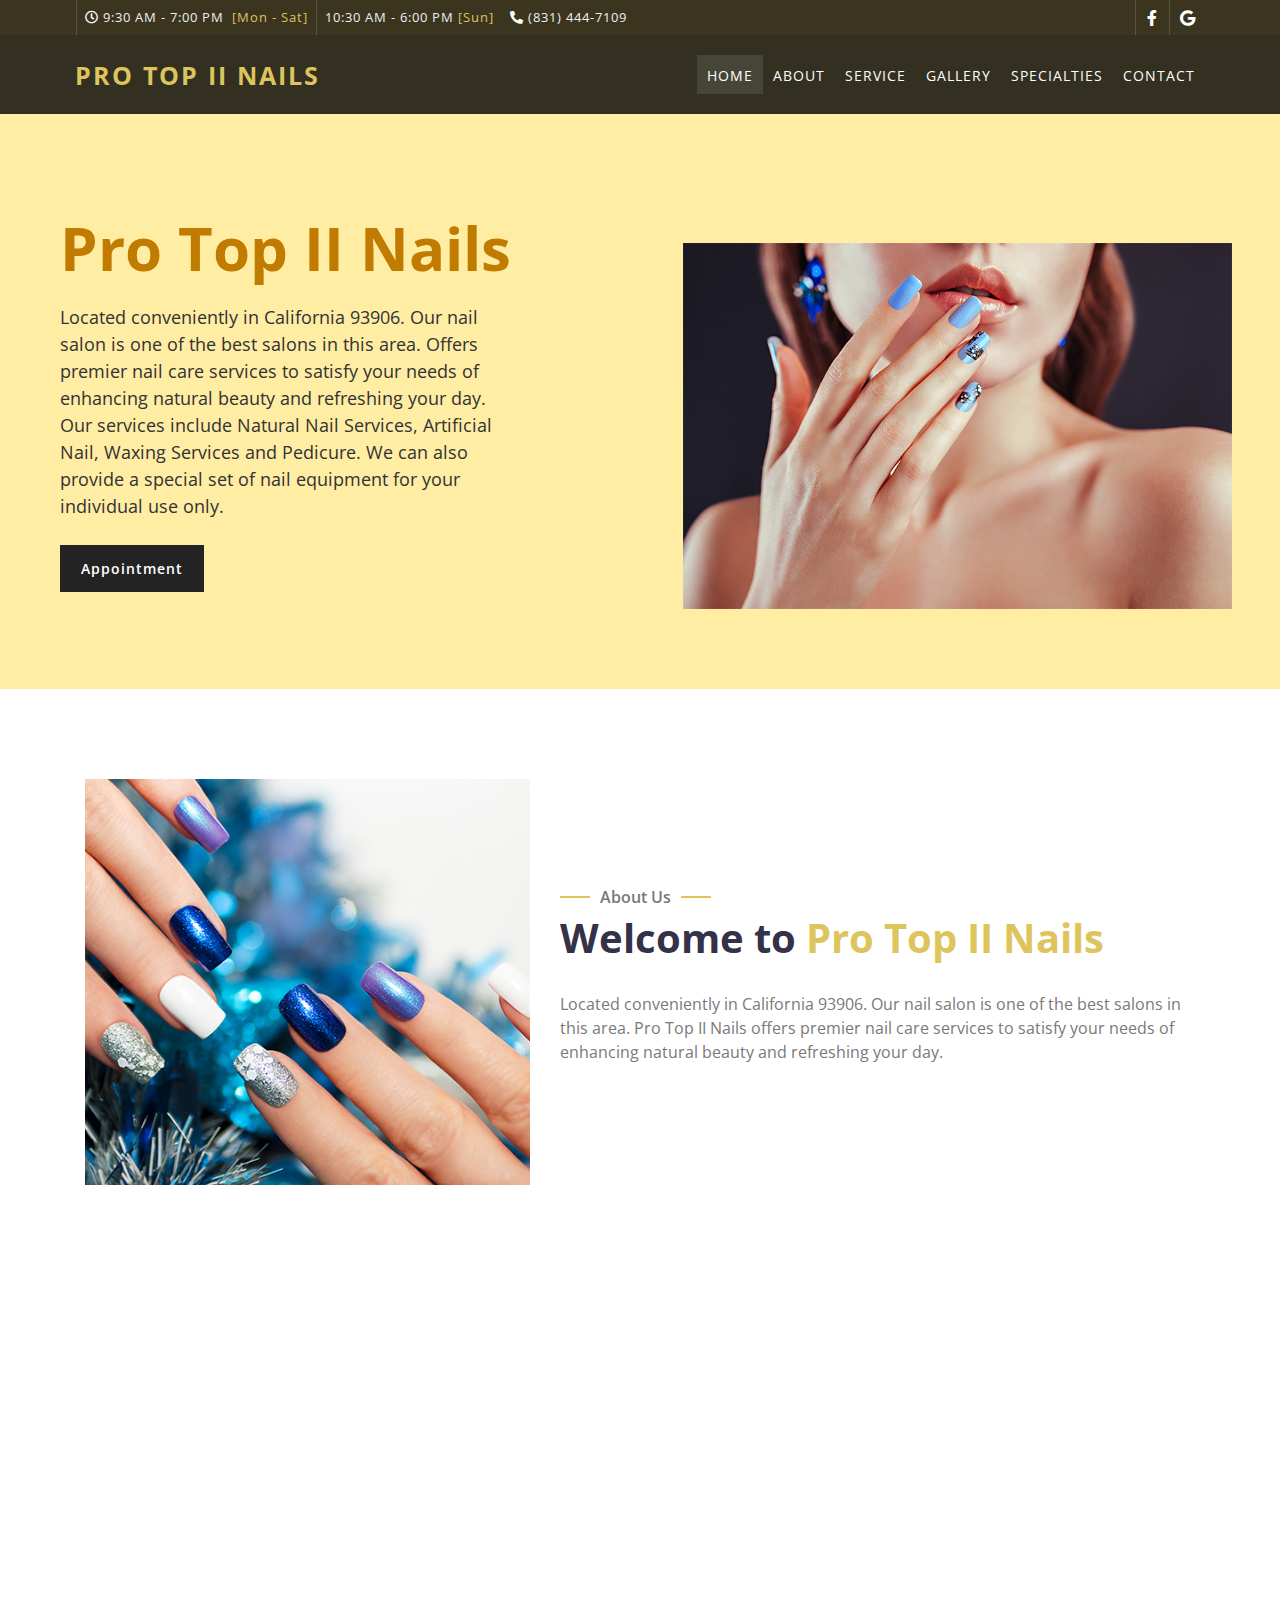
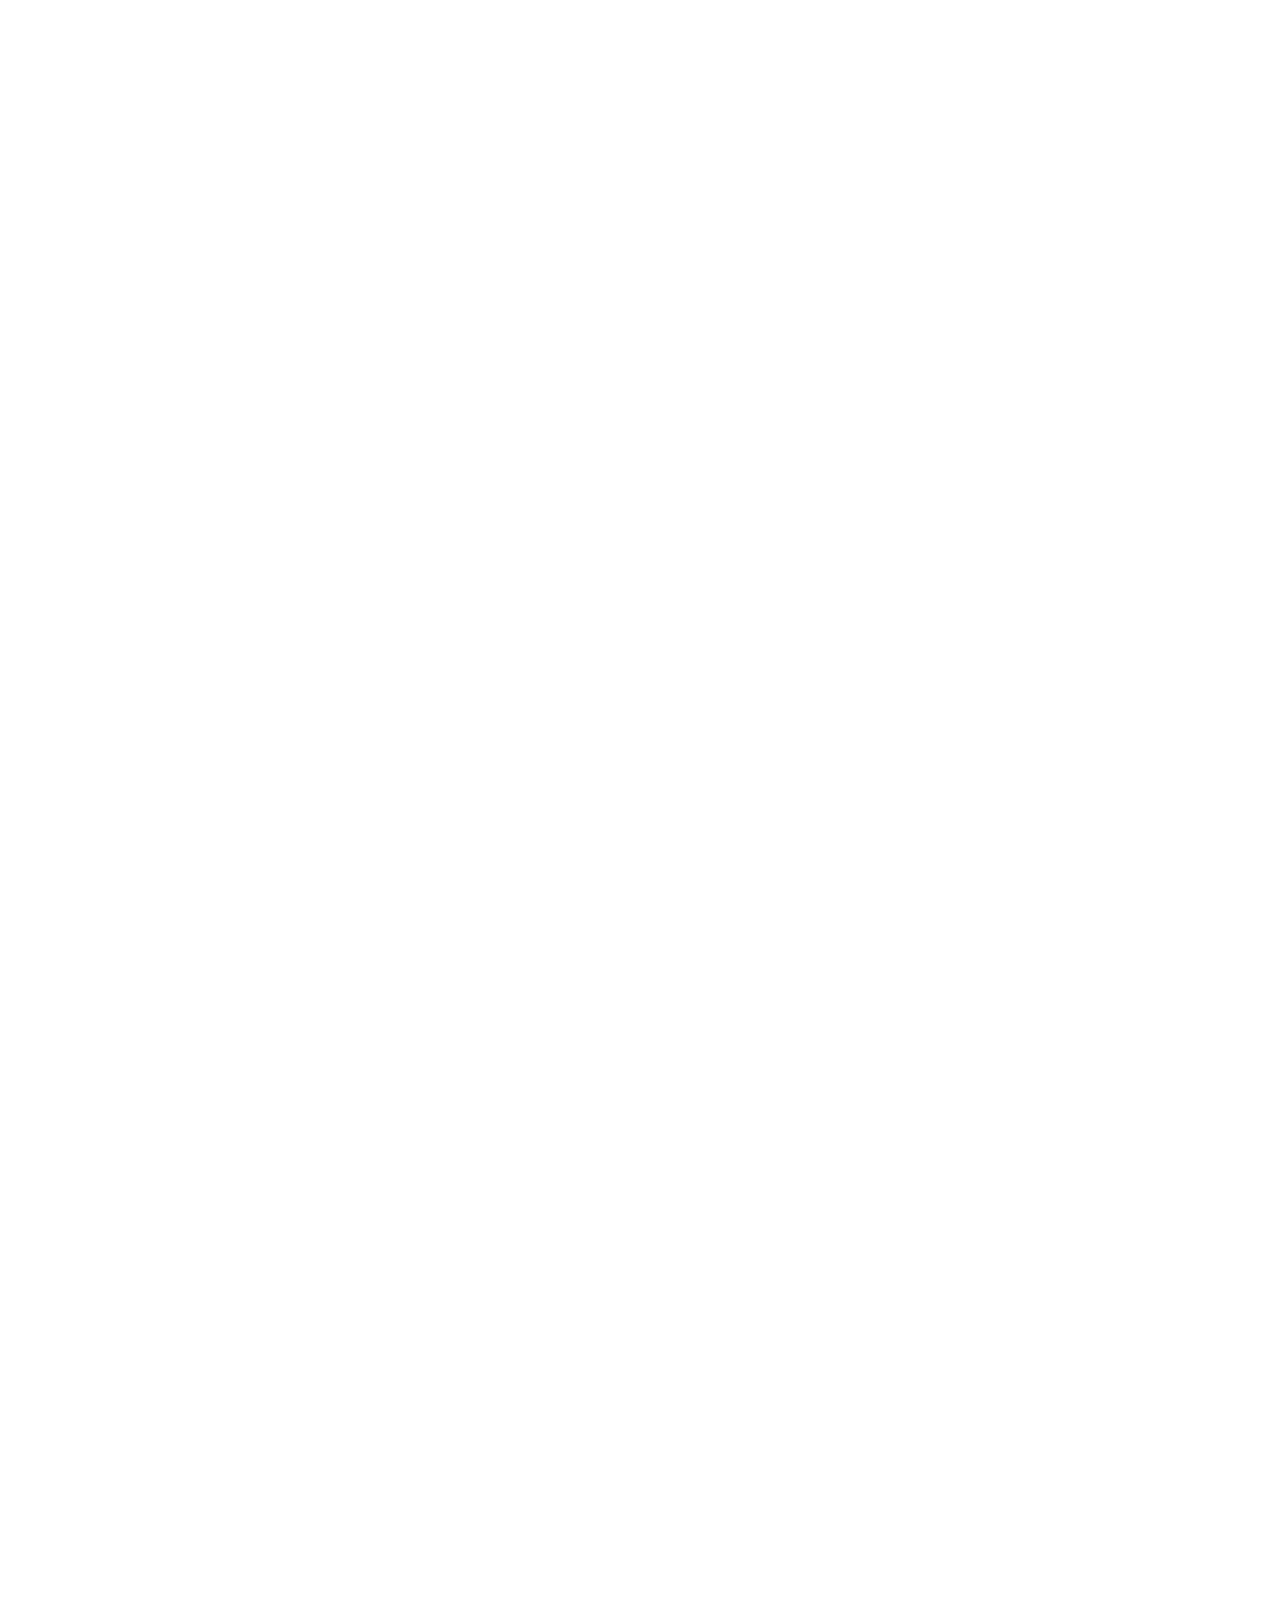
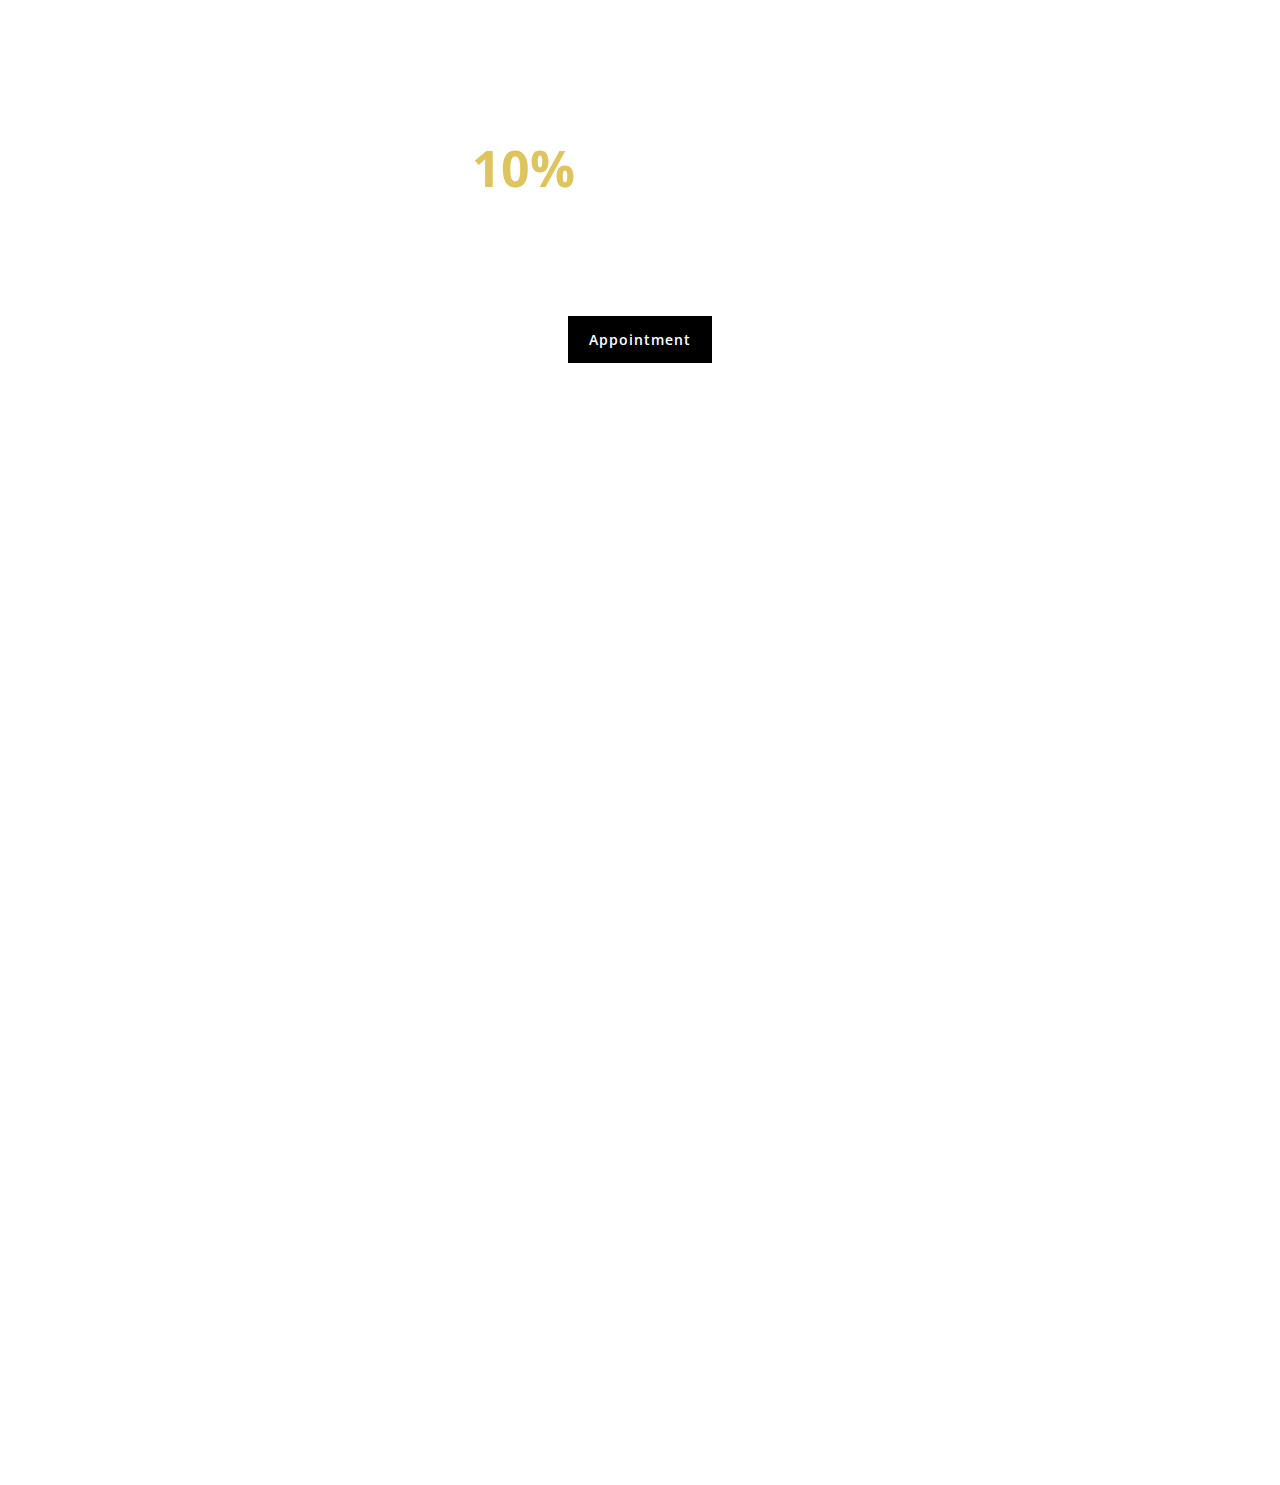
==== index.html @ 03d70e44 "protop" ====
<!DOCTYPE html>
<html lang="en">
    <head>
        <meta charset="utf-8">
        <title name="author">Pro Top II Nails</title>
        <meta content="width=device-width, initial-scale=1.0" name="viewport">
        <meta name="description" content="At Pro Top II Nails, you'll receive the finest nail care and beauty services in an inviting and comfortable atmosphere. We strive to ensure that our customers receive the very best personalized and professional nail care and beauty services while maintaining a clean environment.">
        <meta name="keywords" content="pro top 2 nails, pro top 2 nails california, nails salon near me, nails in california, nails in california, luxury nails, best nails color, nails spa, nails salon, nails bar, perfect nail, nails polish, gel polish, acrylics, nails company, best nail color,nude nail colors, nail design, hight-end service nail in california, luxury nails in chino, nails salon in california, nails spa near me, nails salon near me, manicure, acrylic paint, pedicure near me, nail bar near me, nail salon in california 49783, nail salon 49783, hot nails, top nail salon, nail salon in boston, boston, best nail salon in boston, best nail salon in chino, hottest nails design, hot nails design, top nails design, the best nails salon in, top nails salon in, t's nails, lux nail &amp; spa - tiệm chăm sóc móng ở california, pretty nails, green nails, summer nails 2022, christmas nails 2022, fall nails 2022, vip nails conway ar, shining nails, lux nails rogers ar, splurge nails, lush nails, lush nails fayetteville ar, magic nails, beautiful nails and spa, french tip nails, gel x nails, nail ideas, gel x nails near me, dip nails near me, nail designs, rockstar nails evanston, sexy nails broadway, luxia nails, muse nails, french nails, tipsy nails, xpression nails, california pro nails">
        <!-- Favicon -->
        <link href="img/favicon.ico" rel="icon">

        <!-- Google Font -->
        <link href="https://fonts.googleapis.com/css2?family=Open+Sans:wght@300;400;600;700;800&display=swap" rel="stylesheet">

        <!-- CSS Libraries -->
        <link href="css/bootstrap.min.css" rel="stylesheet">
        <link href="css/all.min.css" rel="stylesheet">
        <link href="lib/animate/animate.min.css" rel="stylesheet">
        <link href="lib/flaticon/font/flaticon.css" rel="stylesheet"> 
        <link href="lib/owlcarousel/assets/owl.carousel.min.css" rel="stylesheet">
        <link href="lib/lightbox/css/lightbox.min.css" rel="stylesheet">

        <!-- Template Stylesheet -->
        <link href="css/style.css" rel="stylesheet">
    </head>

    <body>
        <!-- Top Bar Start -->
        <div class="top-bar d-md-block">
            <div class="container-fluid">
                <div class="row">
                    <div class="col-md-10 mt-2 mt-md-0 pl-md-0 pl-lg-3">
                        <div class="top-bar-left">
                            <div class="text">
                                <i class="far fa-clock"></i>
                                <h2>9:30 AM - 7:00 PM</h2>
                                <h2 class="color-light-pink font-size-small ml-2 ml-md-1 ml-lg-2">[Mon - Sat]</h2>
                            </div>
                            <div class="text">
                                <h2>10:30 AM - 6:00 PM</h2>
                                <h2 class="color-light-pink font-size-small ml-2 ml-md-1">[Sun]</h2>
                            </div>
                            <div class="text no-border">
                                <i class="fa fa-phone-alt"></i>
                                <h2>(831) 444-7109</h2>
                            </div>
                        </div>
                    </div>
                    <div class="col-md-2 justify-content-md-end">
                        <div class="top-bar-right justify-content-center justify-content-md-end">
                            <div class="social">
                                <a href="https://www.facebook.com/protopnail93906/" target="_blank" class="no-border-left"><i class="fab fa-facebook-f"></i></a>
                                <!--<a href="" target="_blank"><i class="fab fa-instagram"></i></a>-->
                                <a href="https://goo.gl/maps/EhBwwA7HF6rfhXEPA" target="_blank" class="no-border"><i class="fab fa-google"></i></a>
                            </div>
                        </div>
                    </div>
                </div>
            </div>
        </div>
        <!-- Top Bar End -->

        <!-- Nav Bar Start -->
        <div class="navbar navbar-expand-lg bg-dark navbar-dark">
            <div class="container-fluid">
                <a href="index.html" class="navbar-brand logo-color">Pro Top II Nails</a>
                <button type="button" class="navbar-toggler" data-toggle="collapse" data-target="#navbarCollapse">
                    <span class="navbar-toggler-icon"></span>
                </button>

                <div class="collapse navbar-collapse justify-content-between" id="navbarCollapse">
                    <div class="navbar-nav ml-auto">
                        <a href="index.html" class="nav-item nav-link active">Home</a>
                        <a href="about.html" class="nav-item nav-link">About</a>
                        <a href="service.html" class="nav-item nav-link">Service</a>
                        <a href="class.html" class="nav-item nav-link">Gallery</a>
                        <a href="team.html" class="nav-item nav-link">Specialties</a>
                        <a href="contact.html" class="nav-item nav-link">Contact</a>
                    </div>
                </div>
            </div>
        </div>
        <!-- Nav Bar End -->


        <!-- Hero Start -->
        <div class="hero">
            <div class="container-fluid">
                <div class="row align-items-center">
                    <div class="col-sm-12 col-md-5 pl-md-4 pl-lg-0">
                        <div class="hero-text">
                            <h1 style="color:#c17b00;">Pro Top II Nails</h1>
                            <p>Located conveniently in California 93906. Our nail salon is one of the best salons in this area. Offers premier nail care services to satisfy your needs of enhancing natural beauty and refreshing your day. Our services include Natural Nail Services, Artificial Nail, Waxing Services and Pedicure. We can also provide a special set of nail equipment for your individual use only.</p>
                            <div class="hero-btn">
                                <a href="https://www.lldtek.com/salon/appt/MzYzNjl8cHJvdG9wMTkxNHxDQV8wNzMwMXwzYTYzMGY5YWI2YTliZGYwODAyMWMwMDhhY2YwZWYyMw=="  target="_blank" class="btn">Appointment</a>
                            </div>
                        </div>
                    </div>
                    <div class="col-sm-12 col-md-7 d-md-block">
                        <div class="hero-image mt-5 mr-lg-5">
                            <img src="img/pro-top-2-nails-banner-01.jpg" alt="Pro Top II Nails">
                        </div>
                    </div>
                </div>
            </div>
        </div>
        <!-- Hero End -->


        <!-- About Start -->
        <div class="about wow fadeInUp" data-wow-delay="0.1s">
            <div class="container">
                <div class="row align-items-center">
                    <div class="col-lg-5 col-md-6">
                        <div class="about-img">
                            <img src="img/pro-top-2-nails-about.jpg" alt="Pro Top II Nails">
                        </div>
                    </div>
                    <div class="col-lg-7 col-md-6">
                        <div class="section-header text-left">
                            <p>About Us</p>
                            <h2>Welcome to <span style="color: #dec45d">Pro Top II Nails</span></h2>
                        </div>
                        <div class="about-text">
                            <p>Located conveniently in California 93906. Our nail salon is one of the best salons in this area. Pro Top II Nails offers premier nail care services to satisfy your needs of enhancing natural beauty and refreshing your day. </p>
                        </div>
                    </div>
                </div>
            </div>
        </div>
        <!-- About End -->


        <!-- Service Start -->
        <div class="service">
            <div class="container">
                <div class="section-header text-center wow zoomIn" data-wow-delay="0.1s">
                    <p>Pro Top II Nails</p>
                    <h2>Our Service</h2>
                </div>
                <div class="row justify-content-center">
                    <div class="col-lg-6 col-md-6 wow fadeInUp" data-wow-delay="0.0s">
                        <div class="service-item">
                            <div class="service-icon">
                                <i><img src="img/icon-01.png"></i>
                            </div>
                            <h3>Natural Nail Services</h3>
                            <p>Your hands say a lot about you and express your style. Be more beautiful and stylish with our manicure. All of the staff are well-trained, careful & whole-hearted. Take the time from your busy schedule to help your nails look their best.
                            </p>
                        </div>
                    </div>
                    <div class="col-lg-6 col-md-6 wow fadeInUp" data-wow-delay="0.0s">
                        <div class="service-item">
                            <div class="service-icon">
                                <i><img src="img/icon-02.png"></i>
                            </div>
                            <h3>Artificial Nail</h3>
                            <p>Dress up your hands or simply add strength with a full set. We have many options that suit the lifestyles of many. Every desire isn't always achievable, but we will do our best to get you what you want. </p>
                        </div>
                    </div>
                    <div class="col-lg-6 col-md-6 wow fadeInUp" data-wow-delay="0.2s">
                        <div class="service-item active">
                            <div class="service-icon">
                                <i><img src="img/icon-03.png"></i>
                            </div>
                            <h3>Pedicure</h3>
                            <p>
                                Indulge your feet with our exclusive spa pedicures. Our pedicure chairs are noiseless and pipe less offering the best combination of relaxation & sanitation. We'll make you feel like royalty !
                            </p>
                        </div>
                    </div>
                    <div class="col-lg-6 col-md-6 wow fadeInUp" data-wow-delay="0.0s">
                        <div class="service-item">
                            <div class="service-icon">
                                <i><img src="img/icon-04.png"></i>
                            </div>
                            <h3>Waxing Services</h3>
                            <p>We offer a full range of facial and body waxing services for women and men. Our expert estheticians use the latest techniques and products to make sure your waxing experience is as smooth and painless as possible.</p>
                        </div>
                    </div>
                </div>
            </div>
        </div>
        <!-- Service End -->


        <!-- Class Start -->
        <div class="class">
            <div class="container">
                <div class="section-header text-center wow zoomIn" data-wow-delay="0.1s">
                    <p>Special</p>
                    <h2>Top Service</h2>
                </div>
                <div class="row class-container">
                    <div class="col-lg-6 col-md-6 col-sm-12 class-item filter-1 wow fadeInUp" data-wow-delay="0.0s">
                        <div class="class-wrap">
                            <div class="class-img">
                                <img src="img/pro-top-2-nails-01.jpg" alt="Pro Top II Nails">
                            </div>
                            <div class="class-text">
                                <h2>Natural Nail Services</h2>
                            </div>
                        </div>
                    </div>
                    <div class="col-lg-6 col-md-6 col-sm-12 class-item filter-3 wow fadeInUp" data-wow-delay="0.4s">
                        <div class="class-wrap">
                            <div class="class-img">
                                <img src="img/pro-top-2-nails-02.jpg" alt="Pro Top II Nails">
                            </div>
                            <div class="class-text">
                                <h2>Pedicure</h2>
                            </div>
                        </div>
                    </div>
                    <div class="col-lg-6 col-md-6 col-sm-12 class-item filter-2 wow fadeInUp" data-wow-delay="0.2s">
                        <div class="class-wrap">
                            <div class="class-img">
                                <img src="img/pro-top-2-nails-03.jpg" alt="Pro Top II Nails">
                            </div>
                            <div class="class-text">
                                <h2>Artificial Nail</h2>
                            </div>
                        </div>
                    </div>
                    <div class="col-lg-6 col-md-6 col-sm-12 class-item filter-1 wow fadeInUp" data-wow-delay="0.6s">
                        <div class="class-wrap">
                            <div class="class-img">
                                <img src="img/pro-top-2-nails-04.jpg" alt="Pro Top II Nails">
                            </div>
                            <div class="class-text">
                                <h2>Waxing Services</h2>
                            </div>
                        </div>
                    </div>
                </div>
            </div>
        </div>
        <!-- Class End -->
        
        
        <!-- Discount Start -->
        <div class="discount" data-wow-delay="0.1s">
            <div class="container">
                <div class="section-header text-center">
                    <p class="color-white">Awesome Discount</p>
                    <h2 class="color-white">Get <span>10%</span> Discount for all</h2>
                </div>
                <div class="container discount-text">
                    <p  class="color-white">Our gift certificates are available for purchase in store. Whether you need a gift for a family member, friend, or co-worker, our gift certificates would be the perfect gift for any occasion.</p>
                    <a href="https://www.lldtek.com/salon/appt/MzYzNjl8cHJvdG9wMTkxNHxDQV8wNzMwMXwzYTYzMGY5YWI2YTliZGYwODAyMWMwMDhhY2YwZWYyMw=="  target="_blank" class="btn">Appointment</a>
                </div>
            </div>
        </div>
        <!-- Discount End -->
        
        <!-- Team Start -->
        <div class="team">
            <div class="container">
                <div class="section-header text-center wow zoomIn" data-wow-delay="0.1s">
                    <p>Highlight</p>
                    <h2>Top Choice</h2>
                </div>
                <div class="row">
                    <div class="col-lg-3 col-md-6 wow fadeInUp" data-wow-delay="0.0s">
                        <div class="team-item">
                            <div class="team-img">
                                <img src="img/pro-top-2-nails-gallery-01.jpg" alt="Pro Top II Nails">
                                <div class="team-social">

                                    <a href="https://www.facebook.com/protopnail93906/" target="_blank"><i class="fab fa-facebook-f"></i></a>

                                    <a href="https://goo.gl/maps/EhBwwA7HF6rfhXEPA" target="_blank"><i class="fab fa-google"></i></a>
                                </div>
                            </div>
                        </div>
                    </div>
                    <div class="col-lg-3 col-md-6 wow fadeInUp" data-wow-delay="0.2s">
                        <div class="team-item">
                            <div class="team-img">
                                <img src="img/pro-top-2-nails-gallery-02.jpg" alt="Pro Top II Nails">
                                <div class="team-social">

                                    <a href="https://www.facebook.com/protopnail93906/" target="_blank"><i class="fab fa-facebook-f"></i></a>

                                    <a href="https://goo.gl/maps/EhBwwA7HF6rfhXEPA" target="_blank"><i class="fab fa-google"></i></a>
                                </div>
                            </div>
                        </div>
                    </div>
                    <div class="col-lg-3 col-md-6 wow fadeInUp" data-wow-delay="0.4s">
                        <div class="team-item">
                            <div class="team-img">
                                <img src="img/pro-top-2-nails-gallery-03.jpg" alt="Pro Top II Nails">
                                <div class="team-social">

                                    <a href="https://www.facebook.com/protopnail93906/" target="_blank"><i class="fab fa-facebook-f"></i></a>

                                    <a href="https://goo.gl/maps/EhBwwA7HF6rfhXEPA" target="_blank"><i class="fab fa-google"></i></a>
                                </div>
                            </div>
                        </div>
                    </div>
                    <div class="col-lg-3 col-md-6 wow fadeInUp" data-wow-delay="0.6s">
                        <div class="team-item">
                            <div class="team-img">
                                <img src="img/pro-top-2-nails-gallery-04.jpg" alt="Pro Top II Nails">
                                <div class="team-social">

                                    <a href="https://www.facebook.com/protopnail93906/" target="_blank"><i class="fab fa-facebook-f"></i></a>

                                    <a href="https://goo.gl/maps/EhBwwA7HF6rfhXEPA" target="_blank"><i class="fab fa-google"></i></a>
                                </div>
                            </div>
                        </div>
                    </div>
                </div>
            </div>
        </div>
        <!-- Team End -->




        <!-- Footer Start -->
        <div class="footer wow fadeIn" data-wow-delay="0.3s">
            <div class="container-fluid-footer">
                <div class="container">
                    <div class="footer-info">
                        <!--<a href="index.html" class="footer-logo">Pro Top II Nails</a>-->
                        <img src="img/pro-top-2-nails-logo.png" width="190" height="111" alt="Pro Top II Nails" class="mb-3">
                        <h3 style="font-size: 16px">1914 N Main St Salinas, CA 93906</h3>
                        <div class="footer-menu">
                            <p  style="font-size: 16px">(831) 444-7109</p>
                            <p  style="font-size: 16px">tombiggvn@yahoo.com</p>
                        </div>
                        <div class="footer-social">

                            <a href="https://www.facebook.com/protopnail93906/" target="_blank"><i class="fab fa-facebook-f"></i></a>
                            <!--<a href="https://www.instagram.com/vipnailspa49783/" target="_blank"><i class="fab fa-instagram"></i></a>-->
                            <a href="https://goo.gl/maps/EhBwwA7HF6rfhXEPA" target="_blank"><i class="fab fa-google"></i></a>
                        </div>
                    </div>
                </div>
                <div class="container copyright">
                    <div class="row">
                        <div class="col-md-6">
                            <p>&copy; <a href="#">Pro Top II Nails</a>, All Right Reserved.</p>
                        </div>
                        <div class="col-md-6">
                            <p>Designed By <a href="https://www.lldtek.com">LLDTEK</a></p>
                        </div>
                    </div>
                </div>
            </div>
        </div>
        <!-- Footer End -->

        <a href="#" class="back-to-top"><i class="fa fa-chevron-up"></i></a>

        <!--&lt;!&ndash; JavaScript Libraries &ndash;&gt;-->
        <script src="js/jquery-3.4.1.min.js"></script>
        <script src="js/bootstrap.bundle.min.js"></script>
        <script src="lib/easing/easing.min.js"></script>
        <script src="lib/wow/wow.min.js"></script>
        <script src="lib/owlcarousel/owl.carousel.min.js"></script>
        <script src="lib/isotope/isotope.pkgd.min.js"></script>
        <script src="lib/lightbox/js/lightbox.min.js"></script>
        
        <!-- Contact Javascript File -->
        <script src="mail/jqBootstrapValidation.min.js"></script>
        <script src="mail/contact.js"></script>

        <!-- Template Javascript -->
        <script src="js/main.js"></script>
    </body>
</html>
---- lib/flaticon/font/flaticon.css ----
/*
  	Flaticon icon font: Flaticon
  	Creation date: 02/09/2020 06:16
  	*/

@font-face {
  font-family: "Flaticon";
  src: url("./Flaticon.eot");
  src: url("./Flaticon.eot?#iefix") format("embedded-opentype"),
       url("./Flaticon.woff2") format("woff2"),
       url("./Flaticon.woff") format("woff"),
       url("./Flaticon.ttf") format("truetype"),
       url("./Flaticon.svg#Flaticon") format("svg");
  font-weight: normal;
  font-style: normal;
}

@media screen and (-webkit-min-device-pixel-ratio:0) {
  @font-face {
    font-family: "Flaticon";
    src: url("./Flaticon.svg#Flaticon") format("svg");
  }
}

[class^="flaticon-"]:before, [class*=" flaticon-"]:before,
[class^="flaticon-"]:after, [class*=" flaticon-"]:after {   
  font-family: Flaticon;
font-style: normal;
}

.flaticon-meditation:before { content: "\f100"; }
.flaticon-workout:before { content: "\f101"; }
.flaticon-workout-1:before { content: "\f102"; }
.flaticon-yoga-pose-3:before { content: "\f103"; }
.flaticon-workout-2:before { content: "\f104"; }
.flaticon-workout-3:before { content: "\f105"; }
.flaticon-workout-4:before { content: "\f106"; }
.flaticon-yoga-pose-2:before { content: "\f107"; }
.flaticon-yoga-pose-1:before { content: "\f108"; }
.flaticon-yoga-pose:before { content: "\f109"; }
---- css/style.css ----
/*******************************/
/********* General CSS *********/
/*******************************/
body {
    color: #797979;
    background: #ffffff;
    font-family: 'Open Sans', sans-serif;
}

h1,
h2, 
h3, 
h4,
h5, 
h6 {
    color: #343148;
}

a {
    color: #454545;
    transition: .3s;
}

a:hover,
a:active,
a:focus {
    color: #dec45d;
    outline: none;
    text-decoration: none;
}

.btn:focus,
.form-control:focus {
    box-shadow: none;
}

.container-fluid {
    max-width: 1366px;
}

.back-to-top {
    position: fixed;
    display: none;
    background: #dec45d;
    width: 44px;
    height: 44px;
    text-align: center;
    line-height: 1;
    font-size: 22px;
    right: 15px;
    bottom: 15px;
    transition: background 0.5s;
    z-index: 9;
}

.back-to-top:hover {
    background: #343148;
}

.back-to-top:hover i {
    color: #dec45d;
}

.back-to-top i {
    color: #343148;
    padding-top: 10px;
}


/**********************************/
/********** Top Bar CSS ***********/
/**********************************/
.top-bar {
    position: relative;
    height: 35px;
    background: #3b3520 !important;
}

.top-bar .top-bar-left {
    display: flex;
    align-items: center;
    justify-content: flex-start;
}

.top-bar .top-bar-right {
    display: flex;
    align-items: center;
    justify-content: flex-end;
}

.top-bar .text {
    display: flex;
    align-items: center;
    justify-content: center;
    flex-direction: row;
    height: 35px;
    padding: 0 8px;
    text-align: center;
    border-left: 1px solid rgba(255, 255, 255, .15);
}

.top-bar .text:last-child {
    border-right: 1px solid rgba(255, 255, 255, .15);
}

.top-bar .text i {
    font-size: 13px;
    color: #ffffff;
    margin-right: 5px;
}

.top-bar .text h2 {
    color: #eeeeee;
    font-weight: 400;
    font-size: 13px;
    letter-spacing: 1px;
    margin: 0;
}

.top-bar .text p {
    color: #eeeeee;
    font-size: 14px;
    font-weight: 400;
    margin: 0 0 0 5px;
}

.top-bar .social {
    display: flex;
    height: 35px;
    font-size: 0;
    justify-content: flex-end;
}

.top-bar .social a {
    display: flex;
    align-items: center;
    justify-content: center;
    width: 35px;
    height: 100%;
    font-size: 16px;
    color: #ffffff;
    border-right: 1px solid rgba(255, 255, 255, .15);
}

.top-bar .social a:first-child {
    border-left: 1px solid rgba(255, 255, 255, .15);
}

.top-bar .social a:hover {
    color: #092a49;
    background: #ffffff;
}

@media (min-width: 992px) {
    .top-bar {
        padding: 0 60px;
    }
}


/**********************************/
/*********** Nav Bar CSS **********/
/**********************************/
.navbar {
    position: relative;
    transition: .5s;
    z-index: 999;
}

.navbar.nav-sticky {
    position: fixed;
    top: 0;
    width: 100%;
    box-shadow: 0 2px 5px rgba(0, 0, 0, .3);
}

.navbar .navbar-brand {
    margin: 0;
    color: #ffffff;
    font-size: 25px;
    line-height: 0px;
    font-weight: 700;
    text-transform: uppercase;
    letter-spacing: 2px;
    transition: .5s;
    
}

.navbar .navbar-brand span {
    color: #343148;
    text-transform: lowercase;
    transition: .5s;
}

.navbar.nav-sticky .navbar-brand span {
    color: #ffffff;
}

.navbar .navbar-brand img {
    max-width: 100%;
    max-height: 40px;
}

.navbar-dark .navbar-nav .nav-link,
.navbar-dark .navbar-nav .nav-link:focus,
.navbar-dark .navbar-nav .nav-link:hover,
.navbar-dark .navbar-nav .nav-link.active {
    padding: 10px 10px 8px 10px;
    color: #ffffff;
}

.navbar-dark .navbar-nav .nav-link:hover,
.navbar-dark .navbar-nav .nav-link.active {
    background: rgba(256, 256, 256, .1);
    transition: none;
}

.navbar .dropdown-menu {
    margin-top: 0;
    border: 0;
    border-radius: 0;
    background: #f8f9fa;
}

@media (min-width: 992px) {
    .navbar {
        position: absolute;
        width: 100%;
        top: 35px;
        padding: 20px 60px;
        background: rgba(0, 0, 0, .8) !important;
        z-index: 9;
    }
    
    .navbar.nav-sticky {
        padding: 10px 60px;
        /*background: #343148 !important;*/
    }
    
    .navbar a.nav-link {
        padding: 8px 15px;
        font-size: 14px;
        letter-spacing: 1px;
        text-transform: uppercase;
    }
}

@media (max-width: 991.98px) {   
    .navbar {
        padding: 15px;
        background: #332f22 !important;
    }
    
    .navbar .navbar-brand span {
        color: #ffffff;
    }
    
    .navbar a.nav-link {
        padding: 5px;
    }
    
    .navbar .dropdown-menu {
        box-shadow: none;
    }
}


/*******************************/
/********** Hero CSS ***********/
/*******************************/
.hero {
    position: relative;
    width: 100%;
    margin-bottom: 45px;
    /*padding: 90px 0;*/
    padding: 160px 0 80px 0;
    /*background: #dec45d;*/
    background: #ffeda4;
    overflow: hidden;
}

.hero .container-fluid {
    padding: 0;
}

.hero .hero-image {
    position: relative;
    text-align: right;
}

.hero .hero-image img {
    max-width: 80%;
    max-height: 80%;
}

.hero .hero-text {
    position: relative;
    padding-left: 75px;
    display: flex;
    align-items: flex-start;
    justify-content: center;
    flex-direction: column;
}

.hero .hero-text h1 {
    color: #343148;
    font-size: 60px;
    font-weight: 700;
    margin-bottom: 20px;
}

.hero .hero-text p {
    color: #333;
    font-size: 18px;
    margin-bottom: 25px;
}

.hero .hero-btn .btn {
    padding: 12px 20px;
    font-size: 14px;
    font-weight: 600;
    letter-spacing: 1px;
    color: #fff;
    background: #232323;
    border-radius: 0;
    transition: .3s;
}

.hero .hero-btn .btn:hover {
    color: #343148;
    background: #ffffff;
}

.hero .hero-btn .btn:first-child {
    margin-right: 10px;
}

@media (max-width: 991.98px) {
    .hero .hero-text {
        padding: 0 15px;
    }
    
    .hero .hero-text h1 {
        font-size: 30px;
    }
    
    .hero .hero-text p {
        font-size: 16px;
    }
    
    .hero .hero-text .btn {
        padding: 12px 20px;
        letter-spacing: 1px;
    }
}

@media (max-width: 767.98px) {
    .hero .hero-text h1 {
        font-size: 30px;
        font-weight: 600;
    }
    
    .hero .hero-text p {
        font-size: 14px;
    }
    
    .hero .hero-text .btn {
        padding: 10px 15px;
        font-weight: 400;
        letter-spacing: 1px;
    }
}

@media (max-width: 575.98px) {
    .hero .hero-text h1 {
        font-size: 25px;
        font-weight: 600;
    }
    
    .hero .hero-text p {
        font-size: 14px;
    }
    
    .hero .hero-text .btn {
        padding: 8px 10px;
        font-size: 14px;
        font-weight: 400;
        letter-spacing: 0;
    }
}


/*******************************/
/******* Page Header CSS *******/
/*******************************/
.page-header {
    position: relative;
    margin-bottom: 45px;
    padding: 150px 0 90px 0;
    text-align: center;
    background: #dec45d;
}

.page-header h2 {
    position: relative;
    color: #fff;
    font-size: 60px;
    font-weight: 700;
}

.page-header a {
    position: relative;
    padding: 0 12px;
    font-size: 22px;
    color: #343148;
}

.page-header a:hover {
    color: #ffffff;
}

.page-header a::after {
    position: absolute;
    content: "/";
    width: 8px;
    height: 8px;
    top: -2px;
    right: -7px;
    text-align: center;
    color: #343148;
}

.page-header a:last-child::after {
    display: none;
}

@media (max-width: 767.98px) {
    .page-header h2 {
        font-size: 35px;
    }
    
    .page-header a {
        font-size: 18px;
    }
}
@media (max-width: 768px){ /*H edit*/
    .navbar-nav{
        margin-top: 20px;
    }
}

/*******************************/
/******* Section Header ********/
/*******************************/
.section-header {
    position: relative;
    max-width: 600px;
    margin: 0 auto;
    margin-bottom: 45px;
}

.section-header p {
    display: inline-block;
    margin: 0 30px;
    margin-bottom: 5px;
    padding: 0 10px;
    position: relative;
    font-size: 16px;
    font-weight: 600;
    background: #ffffff;
}

.section-header p::after {
    position: absolute;
    content: "";
    height: 2px;
    top: 11px;
    right: -30px;
    left: -30px;
    background: #dec45d;
    z-index: -1;
}

.section-header h2 {
    margin: 0;
    position: relative;
    font-size: 40px;
    font-weight: 700;
}

@media (max-width: 767.98px) {
    .section-header h2 {
        font-size: 30px;
    }
}


/*******************************/
/********** About CSS **********/
/*******************************/
.about {
    position: relative;
    width: 100%;
    padding: 45px 0;
}

.about .section-header {
    margin-bottom: 30px;
    margin-left: 0;
}

.about .about-img {
    position: relative;
    height: 100%;
}

.about .about-img img {
    position: relative;
    width: 100%;
    height: 100%;
    object-fit: cover;
}

.about .about-text p {
    font-size: 16px;
}

.about .about-text a.btn {
    position: relative;
    margin-top: 15px;
    padding: 12px 20px;
    font-size: 14px;
    font-weight: 600;
    letter-spacing: 1px;
    color: #fff;
    background: black;
    border-radius: 0;
    transition: .3s;
}

.about .about-text a.btn:hover {
    color: #343148;
    background: #dec45d;
}

@media (max-width: 767.98px) {
    .about .about-img {
        margin-bottom: 30px;
        height: auto;
    }
}


/*******************************/
/********* Service CSS *********/
/*******************************/
.service {
    position: relative;
    width: 100%;
    padding: 45px 0 15px 0;
}

.service .service-item {
    position: relative;
    width: 100%;
    text-align: center;
    margin-bottom: 30px;
    padding: 30px;
    border: 1px solid rgba(0, 0, 0, .07);
    transition: .3s;
}

.service .service-item:hover,
.service .service-item.active {
    background: #a07015;
    color: #ffffff;
}

.service .service-icon {
    position: relative;
    margin: 0 auto 25px auto;
    width: 80px;
    height: 80px;
    display: flex;
    align-items: center;
    justify-content: center;
    border-radius: 50%;
}

.service .service-icon i {
    position: relative;
    font-size: 50px;
    color: #343148;
    z-index: 3;
}

.service .service-icon:before {
    content: "";
    position: absolute;
    z-index: 0;
    left: 50%;
    top: 50%;
    transform: translateX(-50%) translateY(-50%);
    display: block;
    width: 80px;
    height: 80px;
    background: #dec45d;
    border-radius: 50%;
    animation: pulse-border 2000ms ease-out infinite;
}

.service .service-icon:after {
    content: "";
    position: absolute;
    z-index: 1;
    left: 50%;
    top: 50%;
    transform: translateX(-50%) translateY(-50%);
    display: block;
    width: 80px;
    height: 80px;
    background: #cda04b;
    border-radius: 50%;
    transition: all 200ms;
}

@keyframes pulse-border {
  0% {
    transform: translateX(-50%) translateY(-50%) translateZ(0) scale(1);
    opacity: 1;
  }
  100% {
    transform: translateX(-50%) translateY(-50%) translateZ(0) scale(1.3);
    opacity: 0;
  }
}

.service .service-item h3 {
    margin-bottom: 15px;
    font-size: 20px;
    font-weight: 600;
    transition: .3s;
}

.service .service-item:hover h3,
.service .service-item.active h3 {
    color: #dec45d;
}

.service .service-item p {
    margin: 0;
    font-size: 16px;
}



/*******************************/
/********** Class CSS **********/
/*******************************/
.class {
    position: relative;
    padding: 45px 0 15px 0;
}

.class #class-filter {
    padding: 0;
    margin: -15px 0 25px 0;
    list-style: none;
    font-size: 0;
    text-align: center;
}

.class #class-filter li {
    cursor: pointer;
    display: inline-block;
    margin: 5px;
    padding: 6px 12px;
    color: #343148;
    font-size: 14px;
    font-weight: 400;
    border-radius: 0;
    background: none;
    border: 1px solid #343148;
    transition: .3s;
}

.class #class-filter li:hover,
.class #class-filter li.filter-active {
    background: #343148;
    color: #dec45d;
}

.class .class-item {
    position: relative;
    margin-bottom: 30px;
    overflow: hidden;
    transition: .3s;
}

.class .class-wrap {
    position: relative;
    width: 100%;
}

.class .class-img {
    position: relative;
}

.class .class-img img {
    position: relative;
    width: 100%; 
    height: 100%; 
    object-fit: cover;
}

.class .class-text {
    position: relative;
    padding: 30px 30px 25px 30px;
    border-right: 1px solid rgba(0, 0, 0, .07);
    border-bottom: 1px solid rgba(0, 0, 0, .07);
    border-left: 1px solid rgba(0, 0, 0, .07);
}

.class .class-text h2 {
    font-size: 18px;
    font-weight: 600;
    margin-bottom: 10px;
}

.class .class-teacher {
    position: relative;
    height: 40px;
    margin-top: -50px;
    margin-bottom: 20px;
    display: flex;
    align-items: center;
    background: #ffffff;
    box-shadow: 0 0 10px rgba(0, 0, 0, .1);
    border-radius: 40px;
}

.class .class-teacher img {
    width: 40px;
    height: 40px;
    border-radius: 40px;
    background: #dec45d;
}

.class .class-teacher h3 {
    width: calc(100% - 95px);
    font-size: 15px;
    font-weight: 600;
    margin: 0 0 0 15px;
    white-space: nowrap;
    overflow: hidden;
}

.class .class-teacher a {
    width: 40px;
    height: 40px;
    padding: 0 0 3px 1px;
    display: flex;
    align-items: center;
    justify-content: center;
    font-size: 30px;
    font-weight: 100;
    color: #343148;
    background: #dec45d;
    border-radius: 40px;
    transition: .3s;
}

.class .class-wrap:hover .class-teacher a {
    color: #dec45d;
    background: #343148;
}

.class .class-meta {
    position: relative;
    display: flex;
    align-items: center;
}

.class .class-meta p {
    margin: 0;
    font-size: 14px;
}

.class .class-meta p i {
    margin-right: 5px;
    color: #343148;
}

.class .class-meta p:first-child {
    margin-right: 10px;
}



/*******************************/
/********* Pricing CSS *********/
/*******************************/
.discount {
    position: relative;
    width: 100%;
    margin: 45px 0;
    padding: 90px 0;
    background: url(../img/pro-top-2-nails-background-01.jpg);
    background-attachment: fixed;
    background-position: center;
    background-repeat: no-repeat;
    background-size: cover;
}

.discount .container {
    max-width: 750px;
    text-align: center;
}

.discount .section-header {
    margin-bottom: 20px;
}

.discount .section-header p {
    color: #343148;
    background: transparent;
}

.discount .section-header p::after {
    display: none;
}

.discount .section-header h2 span {
    color: #dec45d;
    font-size: 50px;
}

.discount .discount-text p {
    color: #454545;
}

.discount .discount-text .btn {
    margin-top: 10px;
    padding: 12px 20px;
    font-size: 14px;
    font-weight: 600;
    letter-spacing: 1px;
    color: white;
    background: #000;
    border-radius: 0;
    transition: .3s;
}

.discount .discount-text .btn:hover {
    color: #343148;
    background: #ffffff;
}


/*******************************/
/********* Pricing CSS *********/
/*******************************/
.price {
    position: relative;
    width: 100%;
    padding: 45px 0 15px 0;
}

.price .price-item {
    position: relative;
    margin-bottom: 30px;
}

.price .price-header,
.price .price-body,
.price .price-footer {
    position: relative;
    width: 100%;
    text-align: center;
    background: #ffffff;
    overflow: hidden;
}

.price .price-header {
    padding: 30px;
    background: #dec45d;
    color: #343148;
}

.price .price-item.featured-item .price-header {
    background: #343148;
    color: #dec45d;
}

.price .price-status {
    margin-top: -30px;
    text-align: right;
}

.price .price-status span {
    position: relative;
    display: inline-block;
    height: 30px;
    right: -30px;
    padding: 7px 10px;
    text-align: center;
    color: #343148;
    font-size: 14px;
    line-height: 14px;
    background: #dec45d;
}

.price .price-title h2 {
    font-size: 25px;
    font-weight: 700;
    text-transform: uppercase;
}

.price .price-prices h2 {
    font-size: 45px;
    font-weight: 700;
    margin-left: 10px;
}

.price .price-prices h2 small {
    position: absolute;
    font-size: 18px;
    font-weight: 400;
    margin-top: 9px;
    margin-left: -12px;
}

.price .price-prices h2 span {
    margin-left: 1px;
    font-size: 18px;
    font-weight: 400;
}

.price .price-item.featured-item h2 {
    color: #dec45d;
}

.price .price-body {
    padding: 25px 0 20px 0;
    border: 1px solid rgba(0, 0, 0, .07);
    border-bottom: none;
}

.price .price-description ul {
    margin: 0;
    padding: 0;
    list-style: none;
}

.price .price-description ul li {
    padding: 7px;
    border-bottom: 1px solid rgba(0, 0, 0, .07);
}

.price .price-description ul li:last-child {
    border: none;
}

.price .price-action {
    border: 1px solid rgba(0, 0, 0, .07);
    border-top: none;
}

.price .price-action a.btn {
    margin-bottom: 30px;
    padding: 12px 20px;
    color: #343148;
    font-size: 14px;
    font-weight: 600;
    letter-spacing: 1px;
    border-radius: 0;
    background: #dec45d;
    transition: .3s;
}

.price .price-action a:hover,
.price .price-item.featured-item .price-action a {
    color: #dec45d;
    background: #343148;
}

.price .price-item.featured-item .price-action a:hover {
    color: #343148;
    background: #dec45d;
}


/*******************************/
/*********** Team CSS **********/
/*******************************/
.team {
    position: relative;
    width: 100%;
    padding: 45px 0 15px 0;
}

.team .team-item {
    position: relative;
    margin-bottom: 30px;
    padding: 15px;
    background: #ffffff;
    border: 1px solid rgba(0, 0, 0, .07);
}

.team .team-img {
    position: relative;
    overflow: hidden;
}

.team .team-img img {
    position: relative;
    width: 100%;
}

.team .team-social {
    position: absolute;
    width: 100%;
    height: 100%;
    top: 0;
    left: 0;
    display: flex;
    align-items: center;
    justify-content: center;
    transition: .5s;
}

.team .team-social a {
    position: relative;
    margin: 0 3px;
    margin-top: 100px;
    width: 40px;
    height: 40px;
    display: flex;
    align-items: center;
    justify-content: center;
    border-radius: 40px;
    font-size: 16px;
    color: #dec45d;
    background: #343148;
    opacity: 0;
}

.team .team-social a:hover {
    color: #343148;
    background: #dec45d;
}


.team .team-item:hover .team-social {
    background: rgba(256, 256, 256, .5);
}

.team .team-item:hover .team-social a:first-child {
    opacity: 1;
    margin-top: 0;
    transition: .3s 0s;
}

.team .team-item:hover .team-social a:nth-child(2) {
    opacity: 1;
    margin-top: 0;
    transition: .3s .1s;
}

.team .team-item:hover .team-social a:nth-child(3) {
    opacity: 1;
    margin-top: 0;
    transition: .3s .2s;
}

.team .team-item:hover .team-social a:nth-child(4) {
    opacity: 1;
    margin-top: 0;
    transition: .3s .3s;
}

.team .team-text {
    position: relative;
    padding: 25px 15px 10px 15px;
    text-align: center;
    background: #ffffff;
}

.team .team-text h2 {
    font-size: 18px;
    font-weight: 600;
}

.team .team-text p {
    margin: 0;
}


/*******************************/
/******* Testimonial CSS *******/
/*******************************/
.testimonial {
    position: relative;
    padding: 45px 0;
}

.testimonial .container {
    padding: 0;
}

.testimonial .testimonial-item {
    position: relative;
    margin: 0 15px;
    text-align: center;
}

.testimonial .testimonial-img {
    position: relative;
    margin-bottom: 15px;
    z-index: 1;
}

.testimonial .testimonial-item img {
    margin: 0 auto;
    width: 120px;
    padding: 13px;
    border-radius: 100px;
    border: 1px solid rgba(0, 0, 0, .07);
    background: #ffffff;
    transition: .5s;
}

.testimonial .testimonial-text {
    position: relative;
    margin-top: -70px;
    padding: 75px 25px 25px 25px;
    text-align: center;
    background: #ffffff;
    border: 1px solid rgba(0, 0, 0, .07);
}

.testimonial .testimonial-item p {
    font-size: 16px;
    color: #666666;
}

.testimonial .testimonial-text h3 {
    font-size: 18px;
    font-weight: 600;
    margin-bottom: 10px;
}

.testimonial .testimonial-text h4 {
    color: #666666;
    font-size: 14px;
    margin-bottom: 0;
}

.testimonial .owl-item.center img {
    border-color: transparent;
}

.testimonial .owl-item.center .testimonial-text {
    background: #343148;
}

.testimonial .owl-item.center .testimonial-text h3 {
    color: #dec45d;
}

.testimonial .owl-item.center .testimonial-text p,
.testimonial .owl-item.center .testimonial-text h4 {
    color: #ffffff;
}

.testimonial .owl-dots {
    margin-top: 15px;
    text-align: center;
}

.testimonial .owl-dot {
    display: inline-block;
    margin: 0 5px;
    width: 12px;
    height: 12px;
    border-radius: 50%;
    background: #dec45d;
}

.testimonial .owl-dot.active {
    background: #343148;
}


/*******************************/
/*********** Blog CSS **********/
/*******************************/
.blog {
    position: relative;
    width: 100%;
    padding: 45px 0;
}

.blog .blog-carousel {
    position: relative;
    width: calc(100% + 30px);
    left: -15px;
    right: -15px;
}

.blog .blog-item {
    position: relative;
    margin: 0 15px;
}

.blog .blog-page .blog-item {
    margin: 0 0 30px 0;
}

.blog .blog-img {
    position: relative;
    width: 100%;
}

.blog .blog-img img {
    width: 100%;
}

.blog .blog-text {
    position: relative;
    padding: 25px 30px;
    border-right: 1px solid rgba(0, 0, 0, .07);
    border-bottom: 1px solid rgba(0, 0, 0, .07);
    border-left: 1px solid rgba(0, 0, 0, .07);
}

.blog .blog-text h2 {
    font-size: 22px;
    font-weight: 600;
}

.blog .blog-text p {
    margin-bottom: 10px;
}

.blog .blog-item a.btn {
    padding: 0;
    font-size: 14px;
    font-weight: 700;
    text-transform: uppercase;
    color: #343148;
    transition: .3s;
}

.blog .blog-item a.btn i {
    margin-left: 5px;
}

.blog .blog-item a.btn:hover {
    color: #dec45d;
}

.blog .blog-meta {
    position: relative;
    display: flex;
    margin-bottom: 15px;
}

.blog .blog-meta p {
    margin: 0 10px 0 0;
    font-size: 13px;
}

.blog .blog-meta i {
    margin-right: 5px;
}

.blog .blog-meta p:last-child {
    margin: 0;
}

.blog .owl-nav {
    width: 150px;
    margin: 32px auto 0 auto;
    display: flex;
}

.blog .owl-nav .owl-prev,
.blog .owl-nav .owl-next {
    margin-left: 15px;
    width: 60px;
    height: 60px;
    display: flex;
    align-items: center;
    justify-content: center;
    color: #dec45d;
    background: #343148;
    font-size: 22px;
    transition: .3s;
}

.blog .owl-nav .owl-prev:hover,
.blog .owl-nav .owl-next:hover {
    color: #343148;
    background: #dec45d;
}

.blog .pagination .page-link {
    color: #343148;
    border-radius: 0;
    border-color: #343148;
}

.blog .pagination .page-link:hover,
.blog .pagination .page-item.active .page-link {
    color: #dec45d;
    background: #343148;
}

.blog .pagination .disabled .page-link {
    color: #999999;
}


/*******************************/
/******** Portfolio CSS ********/
/*******************************/
.portfolio {
    position: relative;
    padding: 45px 0 15px 0;
}

.portfolio #portfolio-filter {
    padding: 0;
    margin: -15px 0 25px 0;
    list-style: none;
    font-size: 0;
    text-align: center;
}

.portfolio #portfolio-filter li {
    cursor: pointer;
    display: inline-block;
    margin: 5px;
    padding: 6px 12px;
    color: #343148;
    font-size: 14px;
    font-weight: 400;
    border-radius: 0;
    background: none;
    border: 1px solid #343148;
    transition: .3s;
}

.portfolio #portfolio-filter li:hover,
.portfolio #portfolio-filter li.filter-active {
    background: #343148;
    color: #dec45d;
}

.portfolio .portfolio-item {
    position: relative;
    margin-bottom: 30px;
    overflow: hidden;
    transition: .3s;
}

.portfolio .portfolio-wrap {
    position: relative;
    width: 100%;
    overflow: hidden;
}

.portfolio img {
    position: relative;
    width: 100%; 
    height: 100%; 
    object-fit: cover;
    transition: .5s;
}

.portfolio .portfolio-wrap:hover img {
    transform: rotate(5deg) scale(1.12);
}


/*******************************/
/********* Contact CSS *********/
/*******************************/
.contact {
    position: relative;
    width: 100%;
    padding: 45px 0;
}

.contact .container {
    max-width: 900px;
}

.contact .contact-item {
    text-align: center;
    margin-bottom: 30px;
}

.contact .contact-item i {
    width: 50px;
    height: 50px;
    padding: 12px 0;
    font-size: 25px;
    color: #343148;
    margin-bottom: 15px;
    border: 1px solid #dec45d;
    border-radius: 50px;
}

.contact .contact-item h2 {
    font-size: 25px;
    font-weight: 700;
}

.contact .contact-form {
    position: relative;
}

.contact .contact-form input {
    height: 45px;
    padding: 15px;
    background: none;
    border-radius: 0;
}

.contact .contact-form textarea {
    height: 150px;
    padding: 15px;
    background: none;
    border-radius: 0;
}

.contact .contact-form .btn {
    padding: 12px 25px;
    font-size: 14px;
    font-weight: 600;
    letter-spacing: 1px;
    color: #fff;
    background: #343148;
    border-radius: 0;
    transition: .3s;
}

.contact .contact-form .btn:hover {
    color: #343148;
    background: #dec45d;
}

.contact .help-block ul {
    margin: 0;
    padding: 0;
    list-style-type: none;
}



/*******************************/
/******* Single Post CSS *******/
/*******************************/
.single {
    position: relative;
    padding: 45px 0;
}

.single .single-content {
    position: relative;
    margin-bottom: 30px;
    overflow: hidden;
}

.single .single-content img {
    margin-bottom: 20px;
    width: 100%;
}

.single .single-tags {
    margin: -5px -5px 41px -5px;
    font-size: 0;
}

.single .single-tags a {
    margin: 5px;
    display: inline-block;
    padding: 7px 15px;
    font-size: 14px;
    font-weight: 400;
    color: #666666;
    border: 1px solid #dddddd;
}

.single .single-tags a:hover {
    color: #dec45d;
    background: #343148;
}

.single .single-bio {
    margin-bottom: 45px;
    padding: 30px;
    background: #f3f6ff;
    display: flex;
}

.single .single-bio-img {
    width: 100%;
    max-width: 100px;
}

.single .single-bio-img img {
    width: 100%;
}

.single .single-bio-text {
    padding-left: 30px;
}

.single .single-bio-text h3 {
    font-size: 20px;
    font-weight: 700;
}

.single .single-bio-text p {
    margin: 0;
}

.single .single-related {
    margin-bottom: 45px;
}

.single .single-related h2 {
    font-size: 30px;
    font-weight: 700;
    margin-bottom: 25px;
}

.single .related-slider {
    position: relative;
    margin: 0 -15px;
    width: calc(100% + 30px);
}

.single .related-slider .post-item {
    margin: 0 15px;
}

.single .post-item {
    display: flex;
    align-items: center;
    margin-bottom: 15px;
}

.single .post-item .post-img {
    width: 100%;
    max-width: 80px;
}

.single .post-item .post-img img {
    width: 100%;
}

.single .post-item .post-text {
    padding-left: 15px;
}

.single .post-item .post-text a {
    font-size: 16px;
    font-weight: 400;
}

.single .post-item .post-meta {
    display: flex;
    margin-top: 8px;
}

.single .post-item .post-meta p {
    display: inline-block;
    margin: 0;
    padding: 0 3px;
    font-size: 14px;
    font-weight: 300;
    font-style: italic;
}

.single .post-item .post-meta p a {
    margin-left: 5px;
    font-size: 14px;
    font-weight: 300;
    font-style: normal;
}

.single .related-slider .owl-nav {
    position: absolute;
    width: 90px;
    top: -55px;
    right: 15px;
    display: flex;
}

.single .related-slider .owl-nav .owl-prev,
.single .related-slider .owl-nav .owl-next {
    margin-left: 15px;
    width: 30px;
    height: 30px;
    display: flex;
    align-items: center;
    justify-content: center;
    color: #343148;
    background: #dec45d;
    font-size: 16px;
    transition: .3s;
}

.single .related-slider .owl-nav .owl-prev:hover,
.single .related-slider .owl-nav .owl-next:hover {
    color: #dec45d;
    background: #343148;
}

.single .single-comment {
    position: relative;
    margin-bottom: 45px;
}

.single .single-comment h2 {
    font-size: 30px;
    font-weight: 700;
    margin-bottom: 25px;
}

.single .comment-list {
    list-style: none;
    padding: 0;
}

.single .comment-child {
    list-style: none;
}

.single .comment-body {
    display: flex;
    margin-bottom: 30px;
}

.single .comment-img {
    width: 60px;
}

.single .comment-img img {
    width: 100%;
}

.single .comment-text {
    padding-left: 15px;
    width: calc(100% - 60px);
}

.single .comment-text h3 {
    font-size: 18px;
    font-weight: 600;
    margin-bottom: 3px;
}

.single .comment-text span {
    display: block;
    font-size: 14px;
    font-weight: 300;
    margin-bottom: 5px;
}

.single .comment-text .btn {
    padding: 3px 10px;
    font-size: 14px;
    color: #343148;
    background: #dddddd;
    border-radius: 0;
}

.single .comment-text .btn:hover {
    background: #dec45d;
}

.single .comment-form {
    position: relative;
}

.single .comment-form h2 {
    font-size: 30px;
    font-weight: 700;
    margin-bottom: 25px;
}

.single .comment-form form {
    padding: 30px;
    background: #f3f6ff;
}

.single .comment-form form .form-group:last-child {
    margin: 0;
}

.single .comment-form input,
.single .comment-form textarea {
    border-radius: 0;
}

.single .comment-form .btn {
    padding: 15px 30px;
    color: #dec45d;
    background: #343148;
}

.single .comment-form .btn:hover {
    color: #343148;
    background: #dec45d;
}


/**********************************/
/*********** Sidebar CSS **********/
/**********************************/
.sidebar {
    position: relative;
    width: 100%;
}

@media(max-width: 991.98px) {
    .sidebar {
        margin-top: 45px;
    }
}

.sidebar .sidebar-widget {
    position: relative;
    margin-bottom: 45px;
}

.sidebar .sidebar-widget .widget-title {
    position: relative;
    margin-bottom: 30px;
    padding-bottom: 5px;
    font-size: 30px;
    font-weight: 700;
}

.sidebar .sidebar-widget .widget-title::after {
    position: absolute;
    content: "";
    width: 60px;
    height: 2px;
    bottom: 0;
    left: 0;
    background: #dec45d;
}

.sidebar .sidebar-widget .search-widget {
    position: relative;
}

.sidebar .search-widget input {
    height: 50px;
    border: 1px solid #dddddd;
    border-radius: 0;
}

.sidebar .search-widget input:focus {
    box-shadow: none;
}

.sidebar .search-widget .btn {
    position: absolute;
    top: 6px;
    right: 15px;
    height: 40px;
    padding: 0;
    font-size: 25px;
    color: #dec45d;
    background: none;
    border-radius: 0;
    border: none;
    transition: .3s;
}

.sidebar .search-widget .btn:hover {
    color: #343148;
}

.sidebar .sidebar-widget .recent-post {
    position: relative;
}

.sidebar .sidebar-widget .tab-post {
    position: relative;
}

.sidebar .tab-post .nav.nav-pills .nav-link {
    color: #dec45d;
    background: #343148;
    border-radius: 0;
}

.sidebar .tab-post .nav.nav-pills .nav-link:hover,
.sidebar .tab-post .nav.nav-pills .nav-link.active {
    color: #343148;
    background: #dec45d;
}

.sidebar .tab-post .tab-content {
    padding: 15px 0 0 0;
    background: transparent;
}

.sidebar .tab-post .tab-content .container {
    padding: 0;
}

.sidebar .sidebar-widget .category-widget {
    position: relative;
}

.sidebar .category-widget ul {
    margin: 0;
    padding: 0;
    list-style: none;
}

.sidebar .category-widget ul li {
    margin: 0 0 12px 22px; 
}

.sidebar .category-widget ul li:last-child {
    margin-bottom: 0; 
}

.sidebar .category-widget ul li a {
    display: inline-block;
    line-height: 23px;
}

.sidebar .category-widget ul li::before {
    position: absolute;
    content: '\f105';
    font-family: 'Font Awesome 5 Free';
    font-weight: 900;
    color: #dec45d;
    left: 1px;
}

.sidebar .category-widget ul li span {
    display: inline-block;
    float: right;
}

.sidebar .sidebar-widget .tag-widget {
    position: relative;
    margin: -5px -5px;
}

.single .tag-widget a {
    margin: 5px;
    display: inline-block;
    padding: 7px 15px;
    font-size: 14px;
    font-weight: 400;
    color: #666666;
    border: 1px solid #dddddd;
}

.single .tag-widget a:hover {
    color: #dec45d;
    background: #343148;
}

.sidebar .image-widget {
    display: block;
    width: 100%;
    overflow: hidden;
}

.sidebar .image-widget img {
    max-width: 100%;
    transition: .3s;
}

.sidebar .image-widget img:hover {
    transform: scale(1.1);
}



/*******************************/
/********* Footer CSS **********/
/*******************************/
.footer {
    position: relative;
    margin-top: 45px;
    background: #232323;
}

.footer .container-fluid , .footer .container-fluid-footer{
    padding: 90px 0 0 0;
    background: url(../img/pro-top-2-nails-background-02.jpg);
    background-position: center;
    background-repeat: no-repeat;
    background-size: cover;
}

.footer .footer-info {
    position: relative;
    width: 100%;
    text-align: center;
}

.footer .footer-info .footer-logo {
    display: inline-block;
    color: #fff;
    font-size: 50px;
    line-height: 60px;
    font-weight: 700;
    text-transform: uppercase;
    letter-spacing: 2px;
    margin-bottom: 45px;
}

.footer .footer-info .footer-logo span {
    color: #ffffff;
    text-transform: lowercase;
}

.footer .footer-info h3 {
    margin-bottom: 15px;
    font-size: 20px;
    font-weight: 600;
    color: #ffffff;
}

.footer .footer-menu {
    width: 100%;
    display: flex;
    justify-content: center;
}

.footer .footer-menu p {
    color: #ffffff;
    font-size: 20px;
    font-weight: 600;
    line-height: 20px;
    padding: 0 10px;
    border-right: 1px solid #ffffff;
}

.footer .footer-menu p:last-child {
    border: none;
}

.footer .footer-social {
    position: relative;
    margin-top: 5px;
}

.footer .footer-social a {
    display: inline-block;
}

.footer .footer-social a i {
    margin-right: 15px;
    font-size: 20px;
    color: #ffffff;
    transition: .3s;
}

.footer .footer-social a:last-child i {
    margin: 0;
}

.footer .footer-social a:hover i {
    color: #dec45d;
}

.footer .copyright {
    margin-top: 60px;
    padding: 0 30px;
}

.footer .copyright .row {
    padding-top: 25px;
    padding-bottom: 25px;
    border-top: 1px solid rgba(256, 256, 256, .1);
}

.footer .copyright p {
    margin: 0;
    color: #ffffff;
}

.footer .copyright .col-md-6:last-child p {
    text-align: right;
}

.footer .copyright p a {
    color: #ffffff;
    font-weight: 600;
}

.footer .copyright p a:hover {
    color: #dec45d;
}

@media (max-width: 767.98px) {
    .footer .copyright p,
    .footer .copyright .col-md-6:last-child p {
        margin: 5px 0;
        text-align: center;
    }
}


/*H add new*/
.color-white{
    color: white !important;
}
.no-border{
    border: none !important;
}
.logo-color{
    color: #dec45d  !important;
}
.color-light-pink{
    color: #dec45d !important;
}
.font-size-small{
    font-size: 11px !important;
}
.btn-booking{
    padding: 20px 40px;
    font-size: 25px;
    color: white;
    background: black;
}
/*@media (min-width: 1024px) {*/
    /*.bg-dark{*/
        /*background: #232323 !important;*/
    /*}*/
/*}*/
@media (max-width: 768px){
    .hero{
        padding: 50px 0 80px 0;
    }
    .hero .hero-image{
        text-align: center;
    }
    .page-header{
        padding: 90px 0 90px 0;
    }
}
@media (width: 1024px){
    .hero .hero-text h1{
        font-size: 50px;
    }
}
@media (min-width: 1350px) {
    /*.container-fluid{*/
        /*max-width: none;*/
    /*}*/
}


/*edit header small with phone*/
@media (min-width: 992px){
    .font-size-small{
        font-size: 13px !important;
    }
}
@media (width: 768px){
    .top-bar .text h2{
        font-size: 12px !important;
    }
}
@media (max-width: 580px){
    /*edit header small with phone*/
    .top-bar-left{
        height: 68px;
        background: #3b3520;
    }
    .top-bar{
        height: 120px;
    }
    .top-bar .top-bar-left{
        display: block;
    }
    .text{
        border: none !important;
    }
    .no-border-left{
        border-left: none !important;
    }
    .top-bar .text{
        height: 20px;
    }
    .top-bar .social a{
        width: 30px;
    }
    .font-size-small{
        font-size: 12px !important;
    }

    /* end edit header small with phone*/
}
.color-time{
    color: #cf9a34;
    font-weight: bold;
}
.left-column-day{
    color: black;
}
.container-fluid-footer{
    max-width: 100%;
}
.featured-list{
    list-style: none;
    padding-left: 0;
}




/*-- gallery --*/
.w3ls_gallery_grids{
    padding-top:0em;
}
.agile_gallery_grid{
    margin-bottom:2em;
}
.agile_gallery_grid1{
    position: relative;
}
.w3layouts_gallery_grid1_pos{
    background:#778899;
    bottom: 45px;
    left: 45px;
    opacity: 0;
    padding:1em;
    position: absolute;
    right: 45px;
    text-align: center;
    top: 45px;
    visibility: hidden;
    -webkit-transform: scaleX(-1);
    transform: scaleX(-1);
    -moz-transform: scaleX(-1);
    -o-transform: scaleX(-1);
    -ms-transform: scaleX(-1);
    -webkit-transition: all 0.8s ease;
    transition: all 0.8s ease;
}
.w3layouts_gallery_grid1_pos h3{
    font-size: 1.2em;
    letter-spacing: 2px;
    font-weight: 600;
    /*margin: 1em 0 .5em;*/
    padding-bottom: .5em;
    position: relative;
    text-transform: uppercase;
    color: #212121;
}
.w3layouts_gallery_grid1_pos p{
    color: #fff;
    line-height:2em;
    letter-spacing:1px;
}
.agile_gallery_grid:hover .w3layouts_gallery_grid1_pos{
    opacity: 1;
    visibility: visible;
    -webkit-transform: scaleX(1);
    transform: scaleX(1);
    -moz-transform: scaleX(1);
    -o-transform: scaleX(1);
    -ms-transform: scaleX(1);
}
.banner-bottom.gallery{
    padding:5em 0;
}
p.quia {
    font-size: 1.2em;
    color: #140b05;
    font-weight: 600;
    text-align: center;
    letter-spacing: 2px;
    text-transform: uppercase;
}
.img-responsive, .thumbnail > img, .thumbnail a > img, .carousel-inner > .item > img, .carousel-inner > .item > a > img {
    display: block;
    max-width: 100%;
    height: auto;
}
.heading-agileinfo {
    font-weight: 600;
    letter-spacing: 4px;
    font-size: 40px;
    margin-bottom: 2.5em;
    text-align: center;
    color: #778899;
    text-transform: uppercase;
    position: relative;
    margin-top: 0;
}
@media (min-width: 992px){
    .col-md-1, .col-md-2, .col-md-3, .col-md-4, .col-md-5, .col-md-6, .col-md-7, .col-md-8, .col-md-9, .col-md-10, .col-md-11, .col-md-12 {
        float: left;
    }
}
.heading-agileinfo span {
    display: block;
    font-size: 16px!important;
    margin-top: 1em;
    letter-spacing: 4px;
    text-transform: capitalize;
    color: #000000;
    font-weight: 500;
}

/*end Gallery*/

.inner-border::-webkit-scrollbar{
    display: none;
}
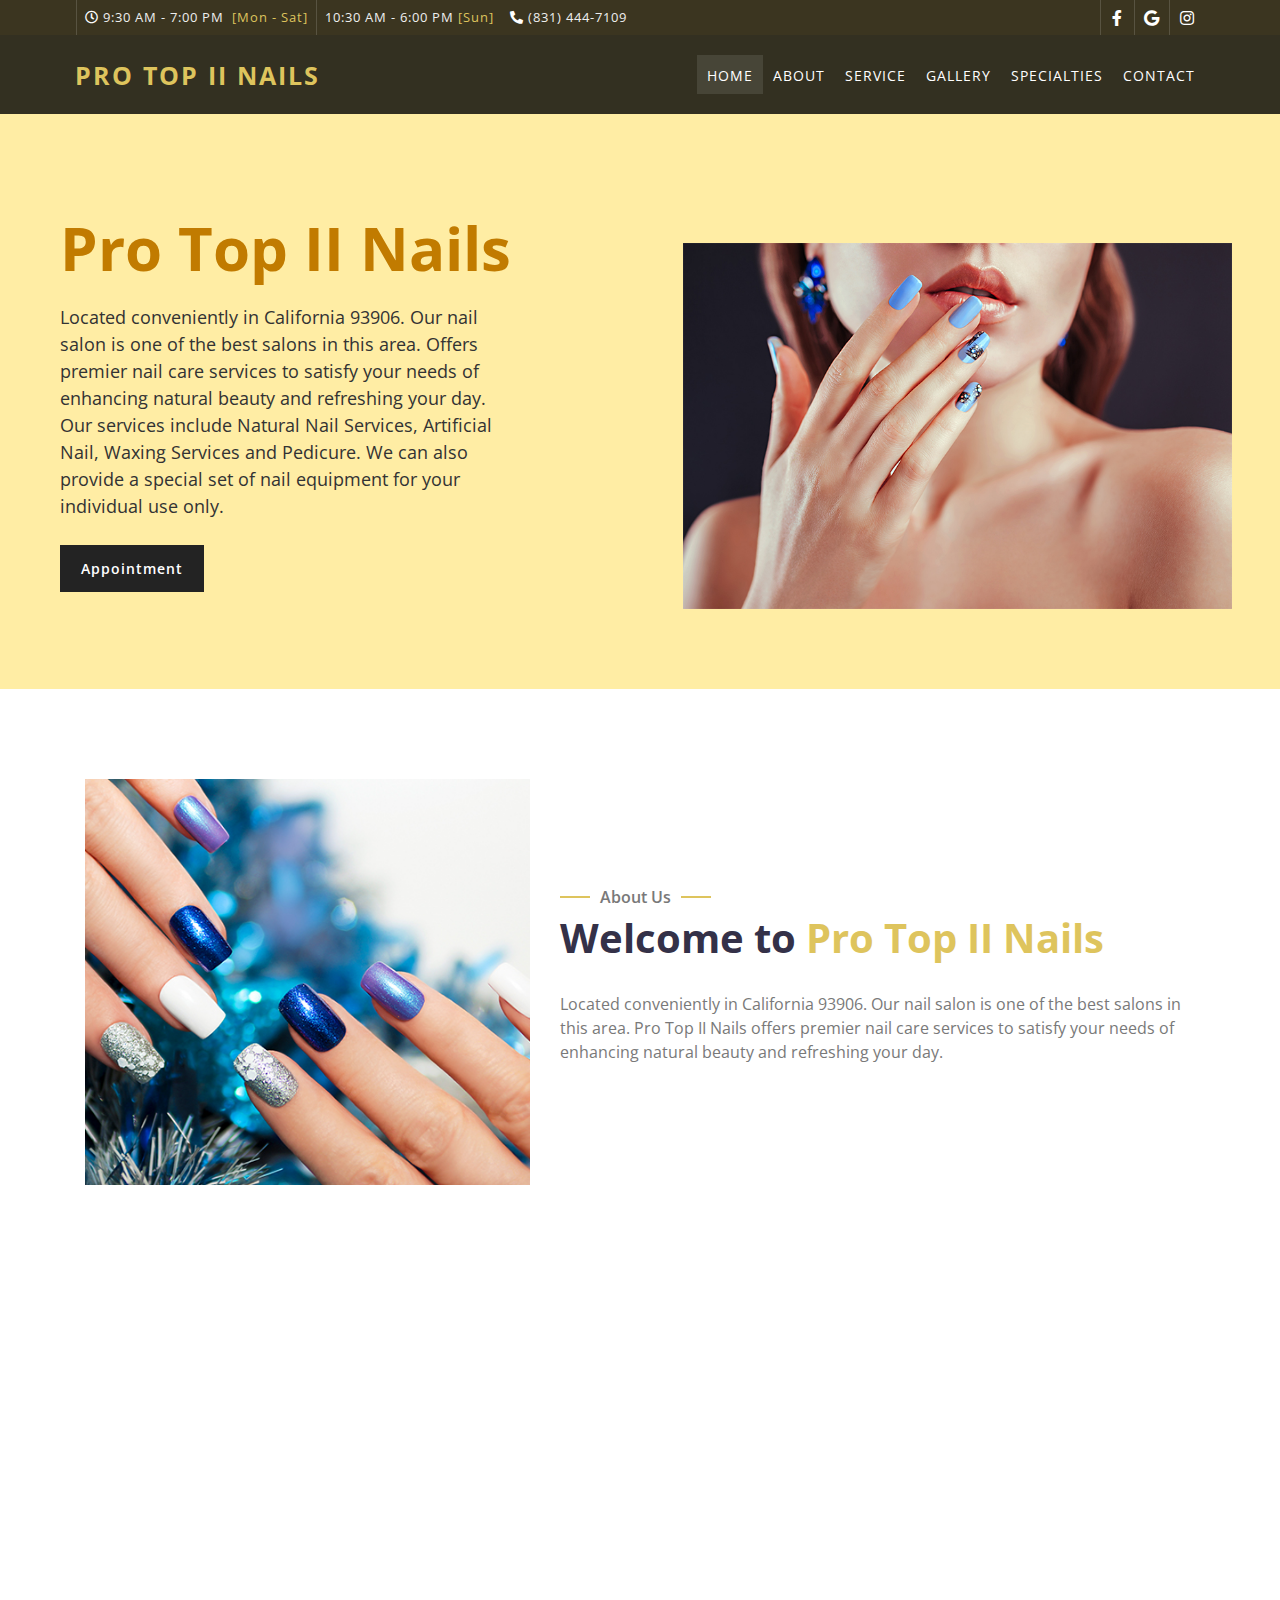
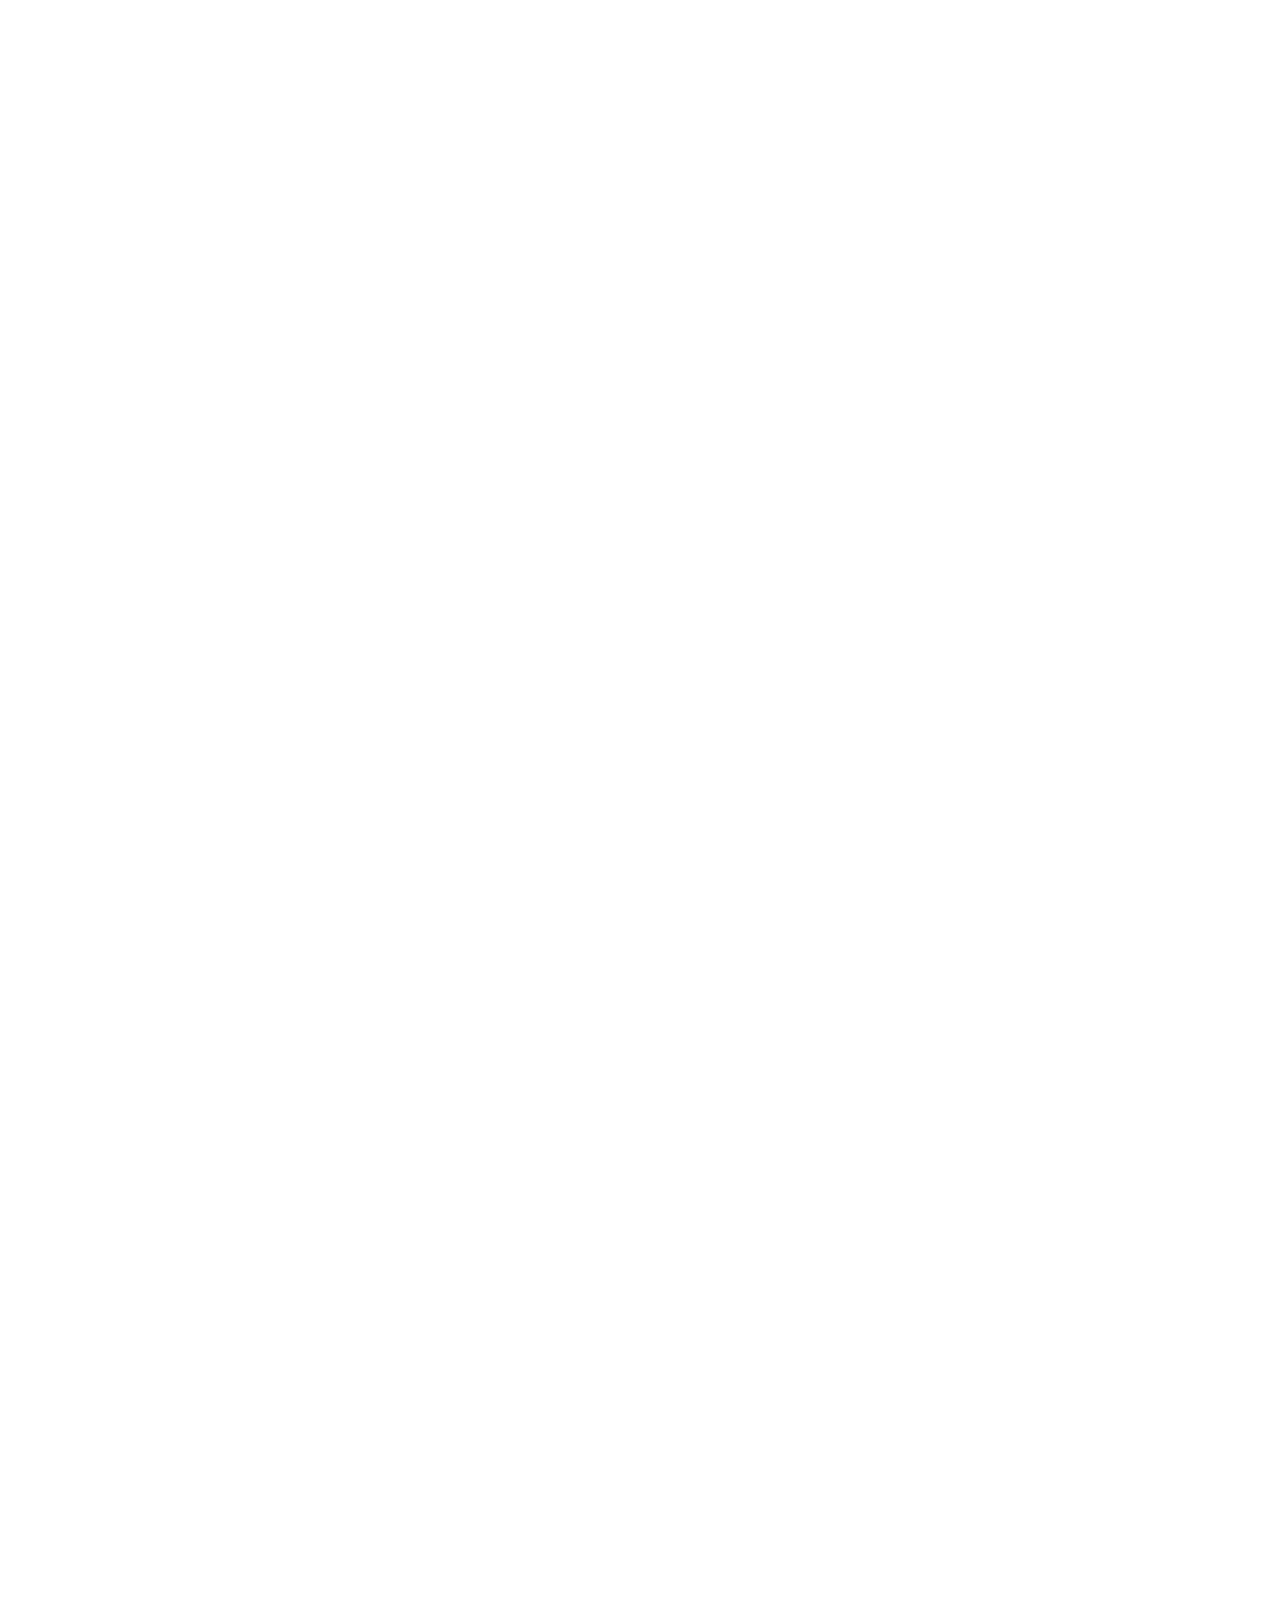
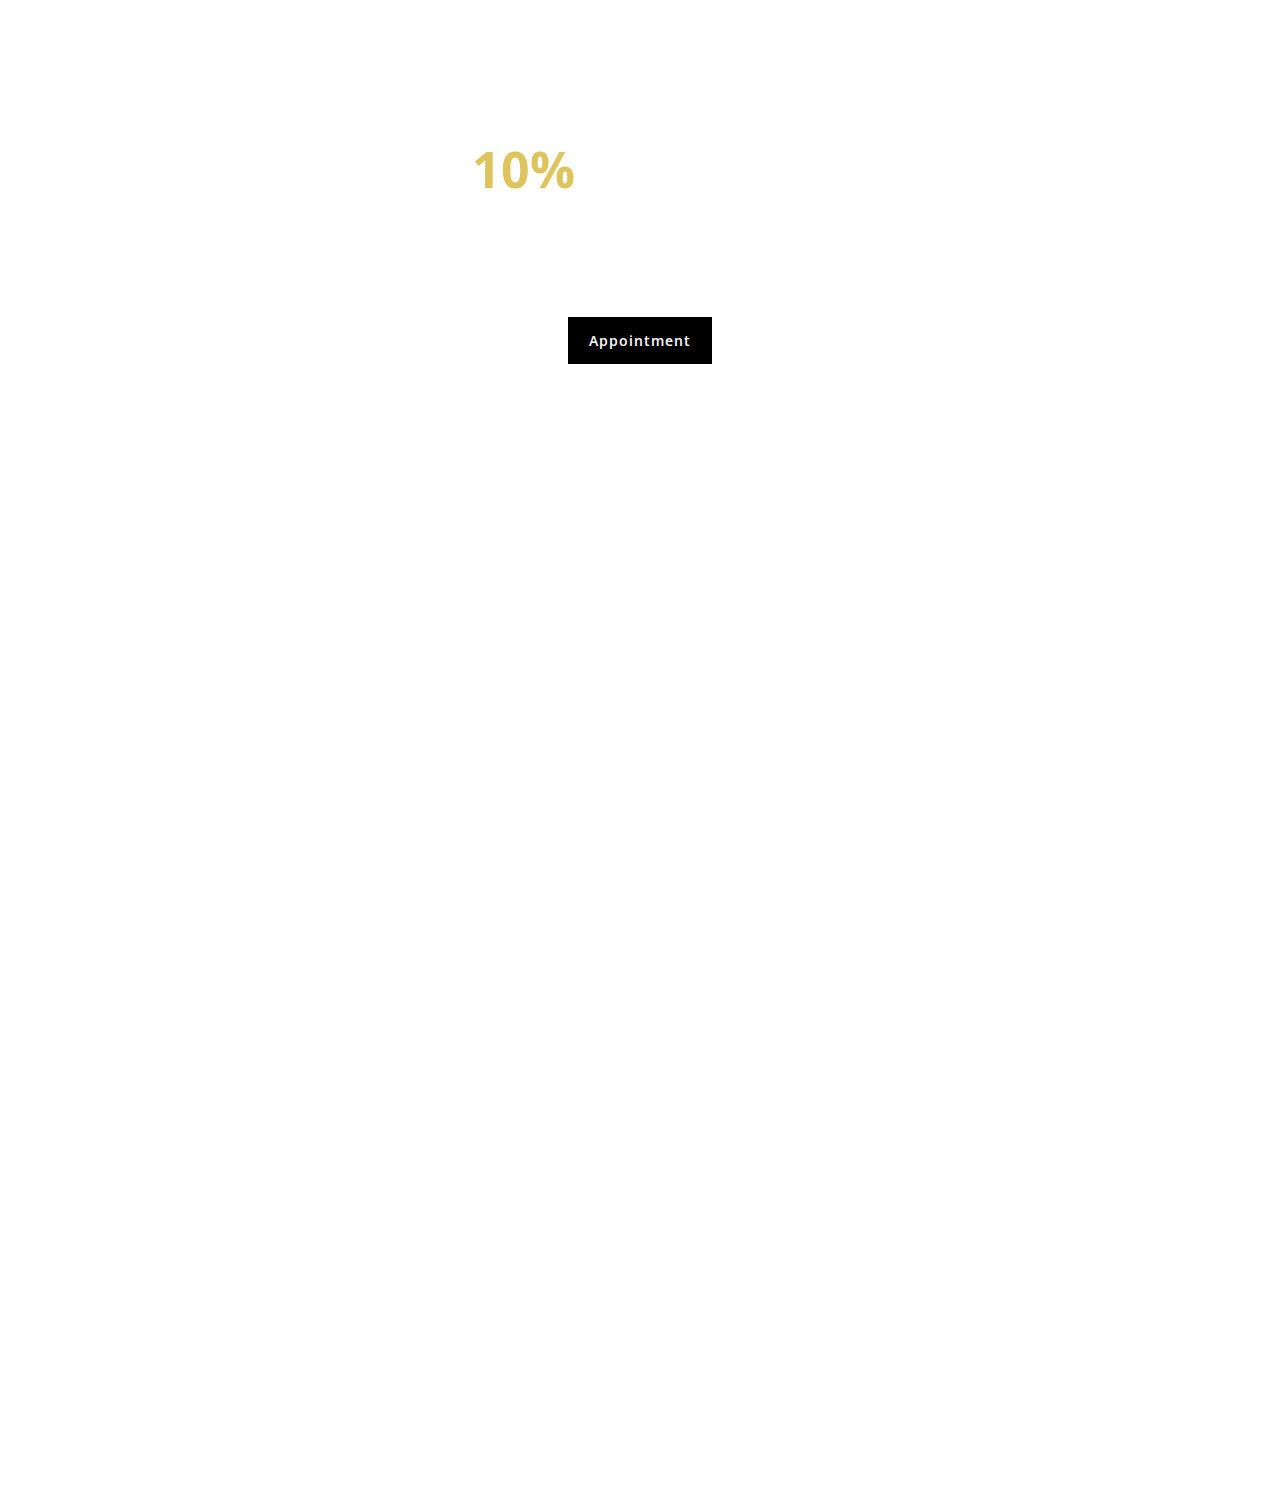
==== commit 8ad89767: "jhg" ====
--- a/index.html
+++ b/index.html
@@ -51,7 +51,8 @@
                             <div class="social">
                                 <a href="https://www.facebook.com/protopnail93906/" target="_blank" class="no-border-left"><i class="fab fa-facebook-f"></i></a>
                                 <!--<a href="" target="_blank"><i class="fab fa-instagram"></i></a>-->
-                                <a href="https://goo.gl/maps/EhBwwA7HF6rfhXEPA" target="_blank" class="no-border"><i class="fab fa-google"></i></a>
+                                <a href="https://goo.gl/maps/EhBwwA7HF6rfhXEPA" target="_blank" class="no-border-left"><i class="fab fa-google"></i></a>
+                                <a href="https://www.instagram.com/pro_top_nails_2" target="_blank" class="no-border"><i class="fab fa-instagram"></i></a>
                             </div>
                         </div>
                     </div>
@@ -163,9 +164,9 @@
                             <div class="service-icon">
                                 <i><img src="img/icon-03.png"></i>
                             </div>
-                            <h3>Pedicure</h3>
-                            <p>
-                                Indulge your feet with our exclusive spa pedicures. Our pedicure chairs are noiseless and pipe less offering the best combination of relaxation & sanitation. We'll make you feel like royalty !
+                            <h3>Delux Pedicure</h3>
+                            <p style="font-size: 10.8px">
+                                The spa pedicure elevates the classic pedicure in many ways. The process generally includes a variety of upgrades, including aromatherapy oils added to the footbath, an exfoliating scrub to further remove calluses, sugar scurb, pedi masking and the hot rocks massage, a hot towel wrap . Spa pedicures are generally done in a more relaxing, private environment than a typical pedicure at a regular nail salon. The experience should make you feel pampered and ultra relaxed…
                             </p>
                         </div>
                     </div>
@@ -338,6 +339,8 @@
                             <a href="https://www.facebook.com/protopnail93906/" target="_blank"><i class="fab fa-facebook-f"></i></a>
                             <!--<a href="https://www.instagram.com/vipnailspa49783/" target="_blank"><i class="fab fa-instagram"></i></a>-->
                             <a href="https://goo.gl/maps/EhBwwA7HF6rfhXEPA" target="_blank"><i class="fab fa-google"></i></a>
+                            <a href="https://www.instagram.com/pro_top_nails_2" target="_blank" class="no-border-right"><i class="fab fa-instagram"></i></a>
+
                         </div>
                     </div>
                 </div>
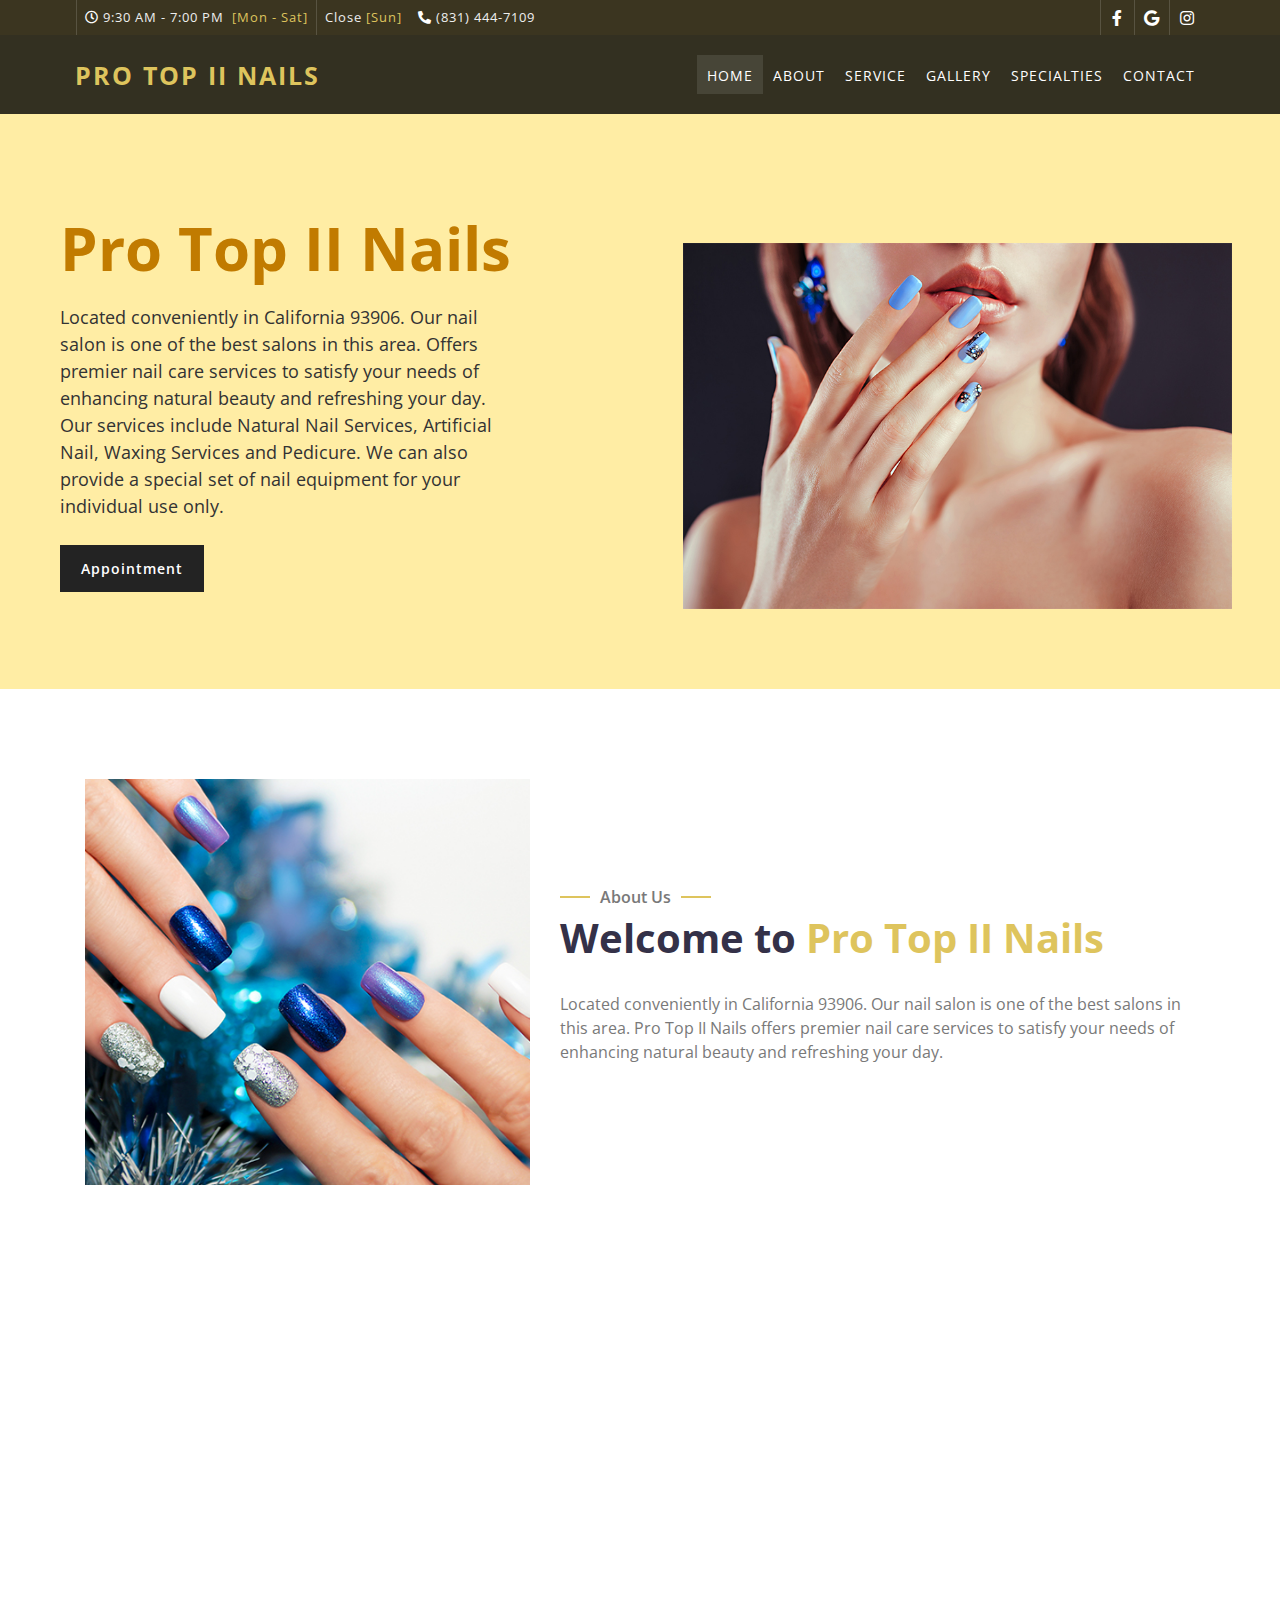
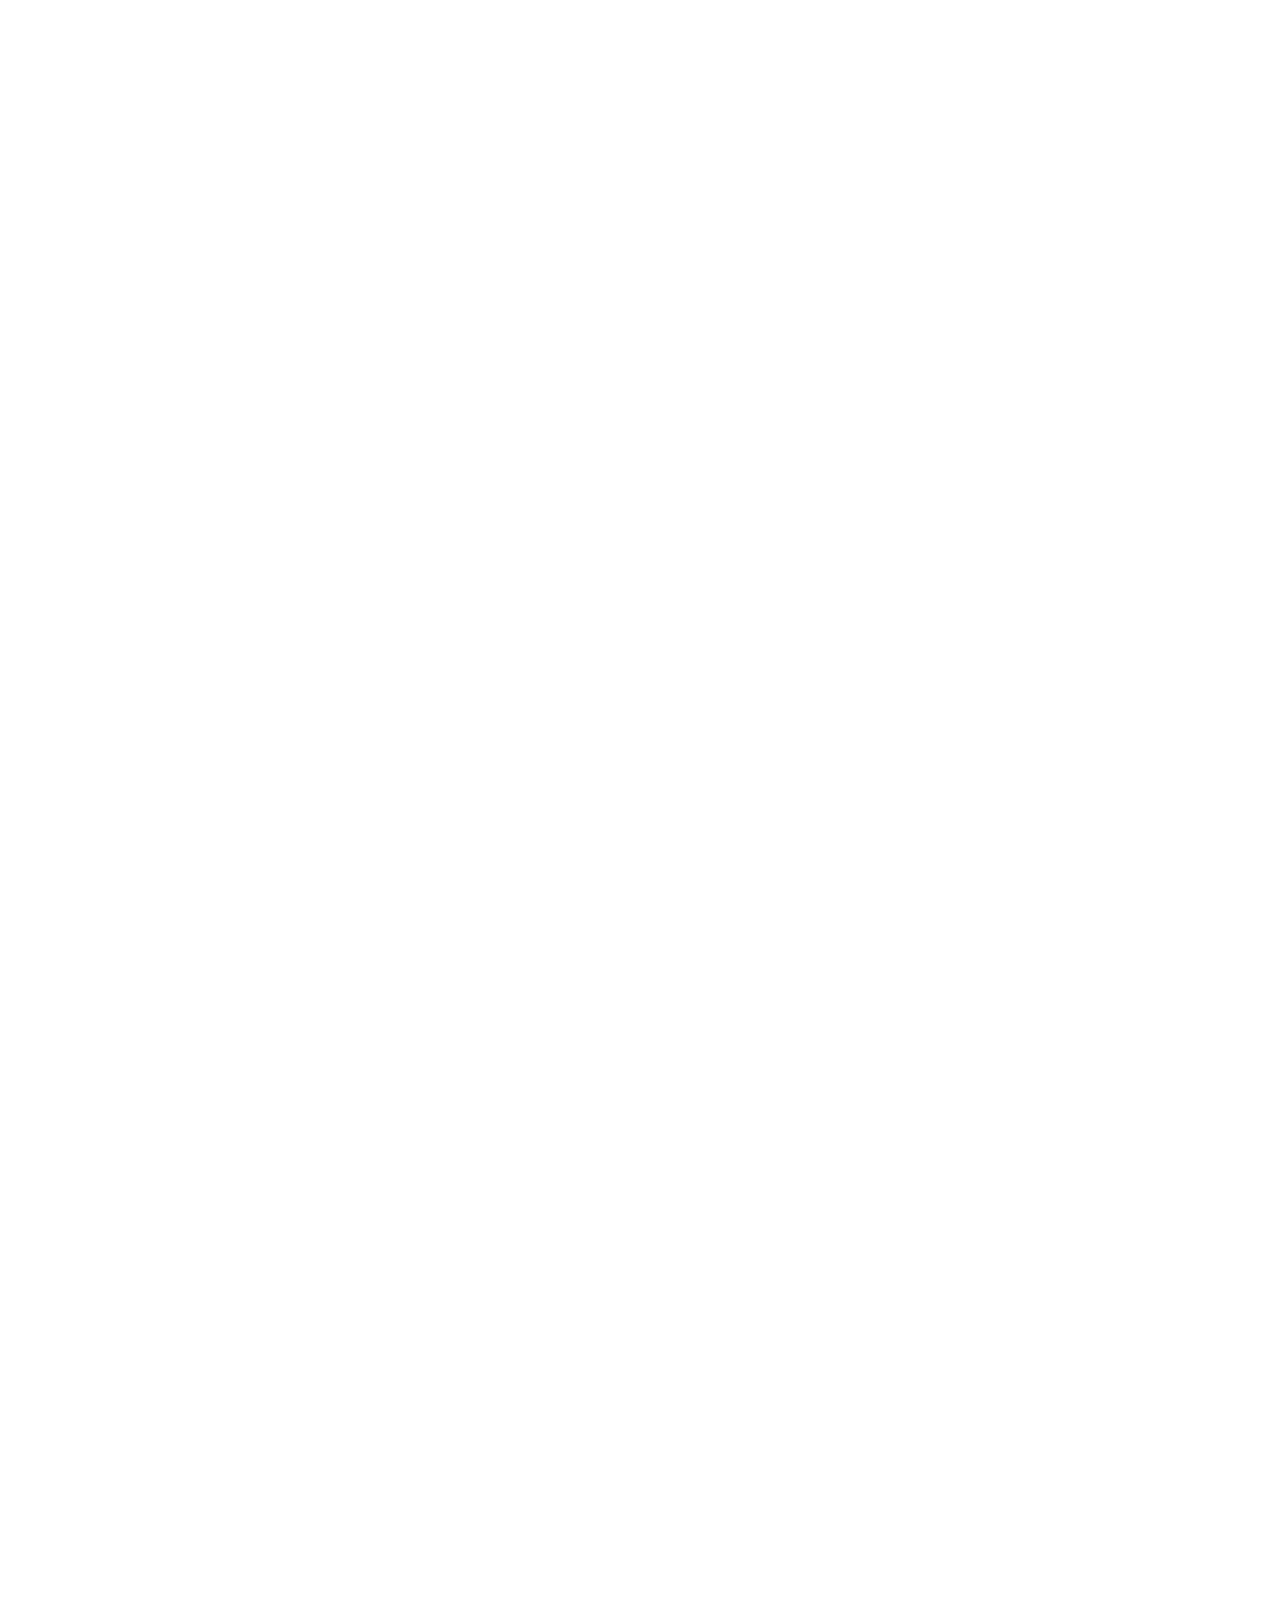
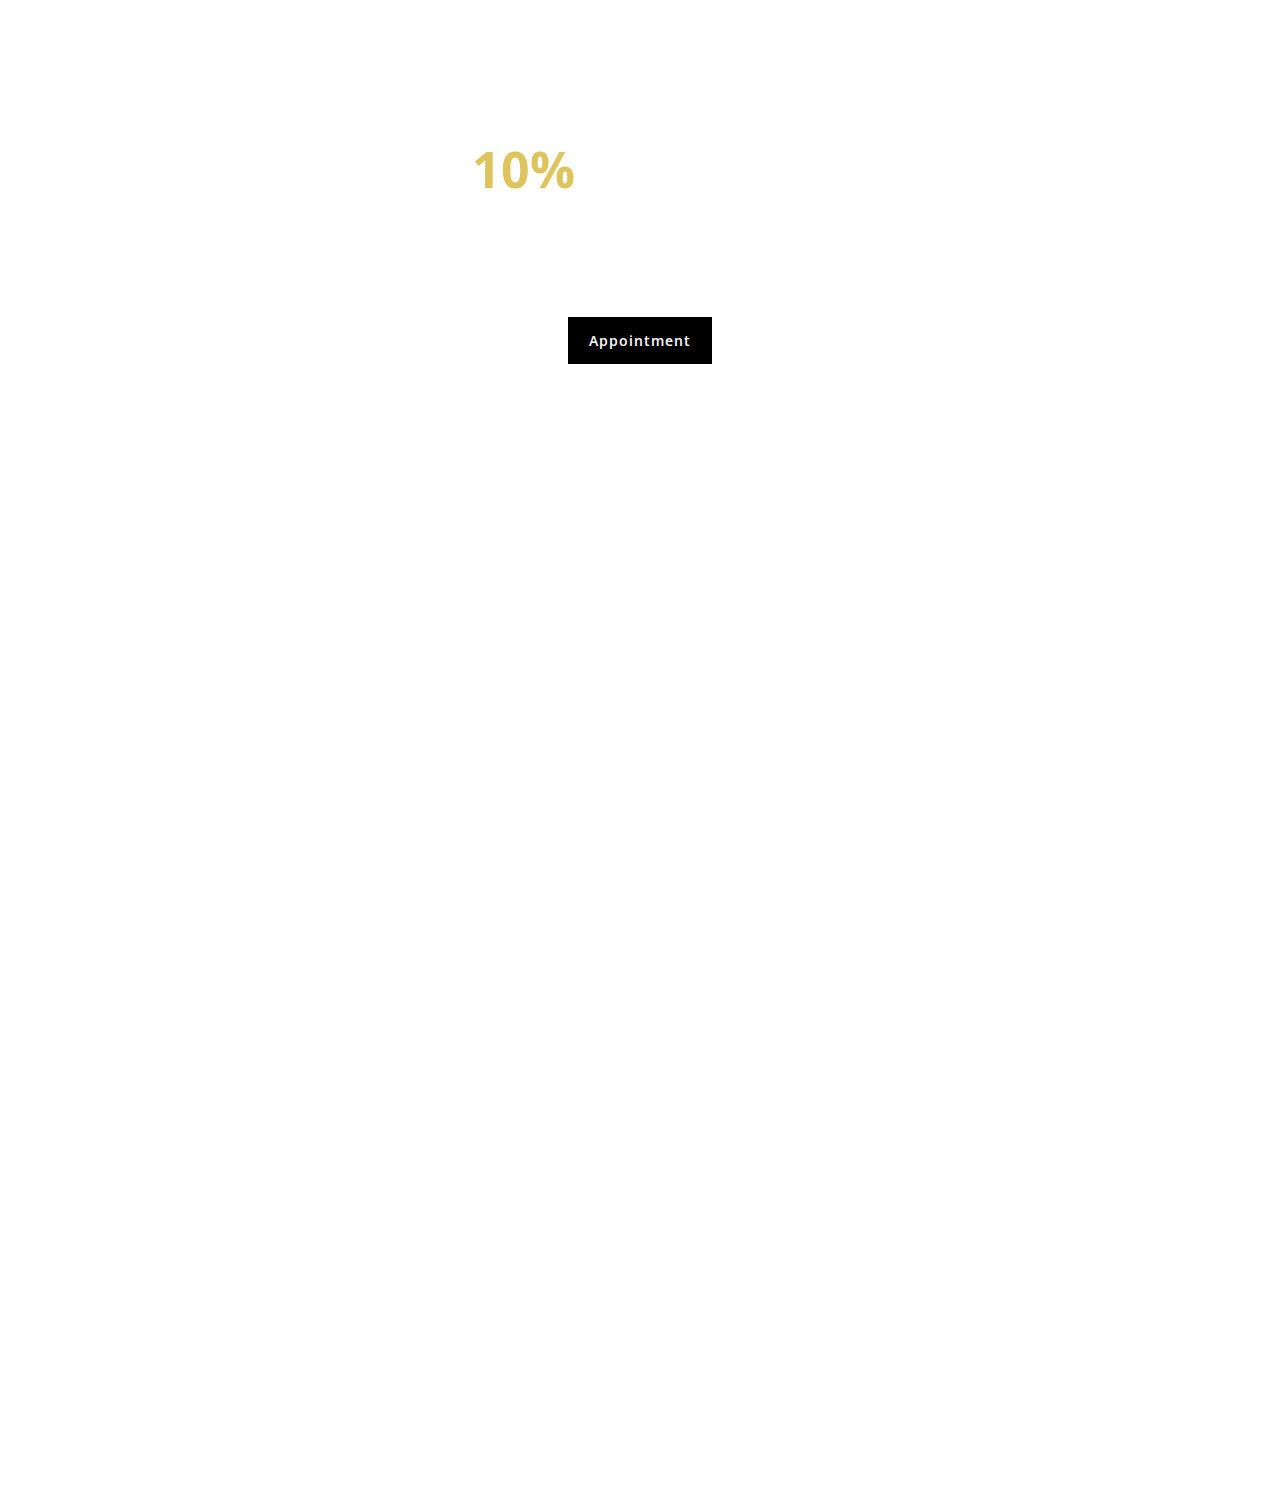
==== commit 914de734: "klasd" ====
--- a/index.html
+++ b/index.html
@@ -37,7 +37,7 @@
                                 <h2 class="color-light-pink font-size-small ml-2 ml-md-1 ml-lg-2">[Mon - Sat]</h2>
                             </div>
                             <div class="text">
-                                <h2>10:30 AM - 6:00 PM</h2>
+                                <h2>Close</h2>
                                 <h2 class="color-light-pink font-size-small ml-2 ml-md-1">[Sun]</h2>
                             </div>
                             <div class="text no-border">
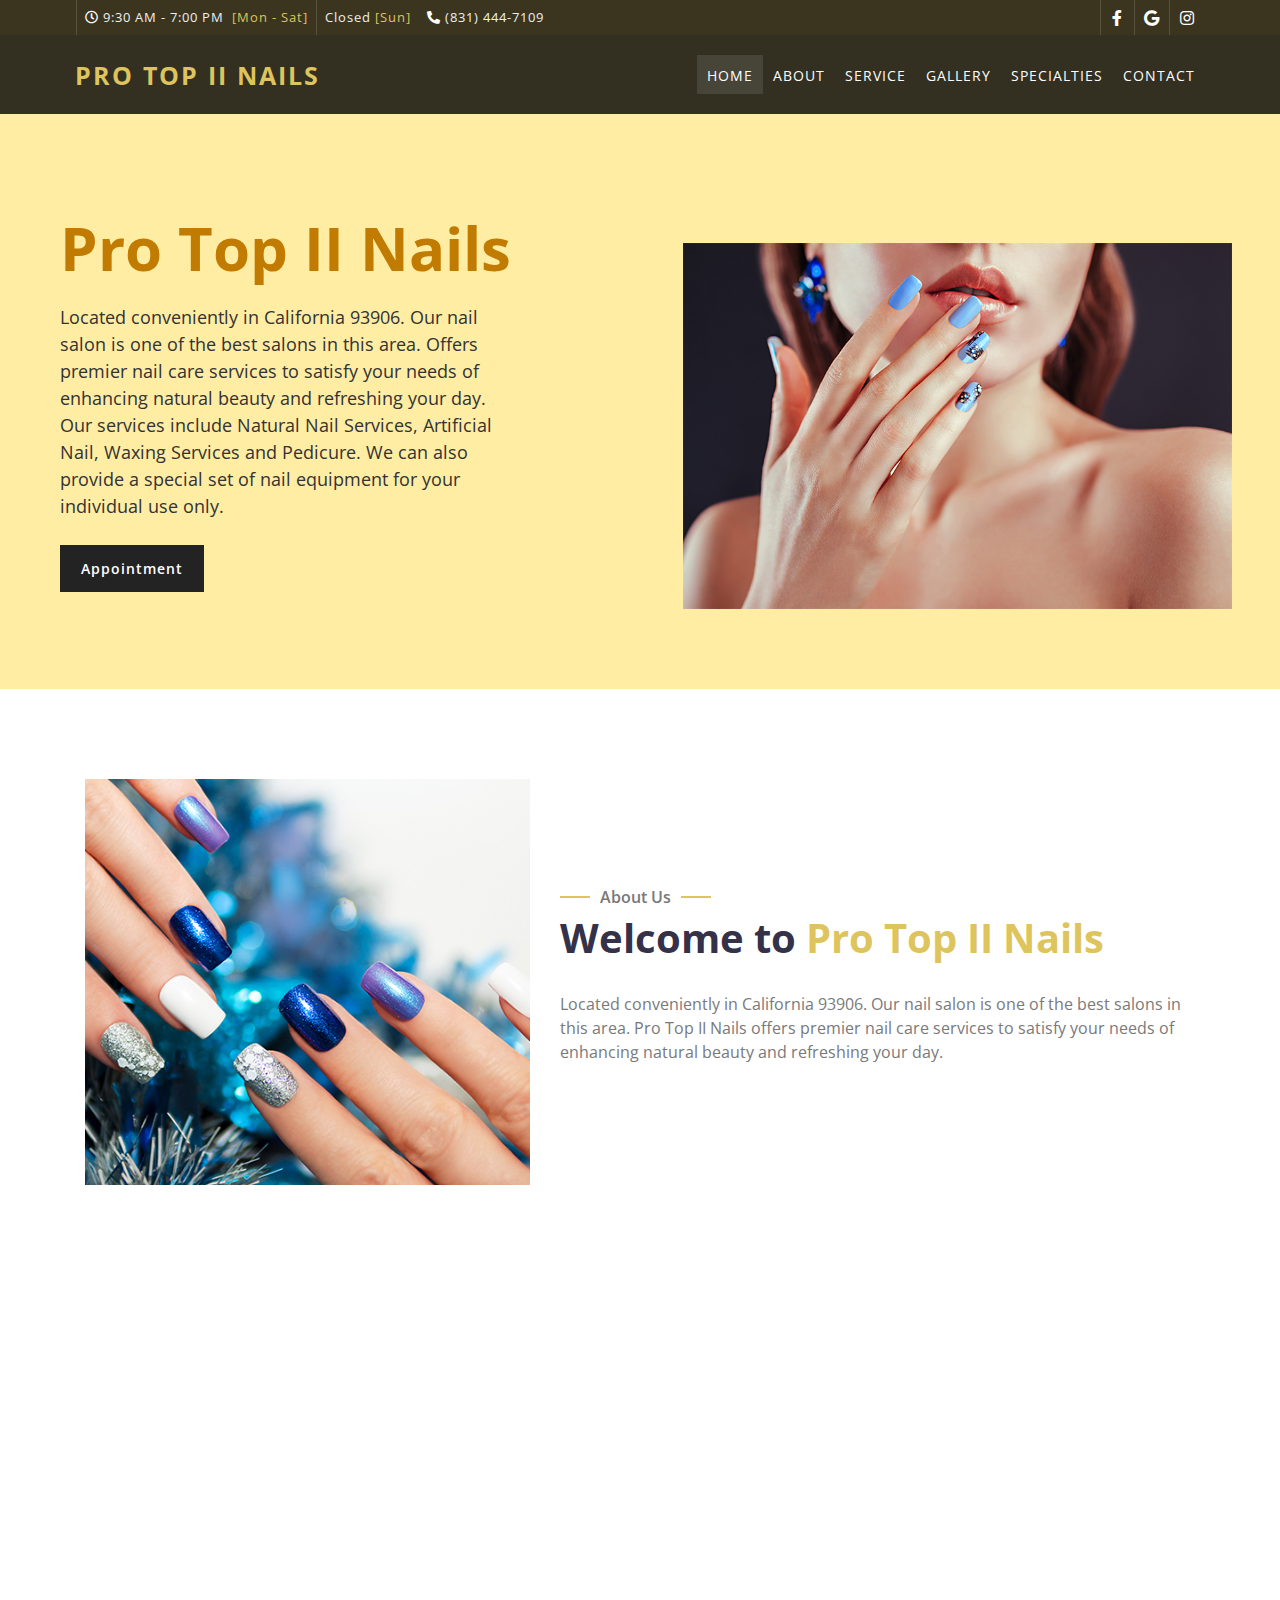
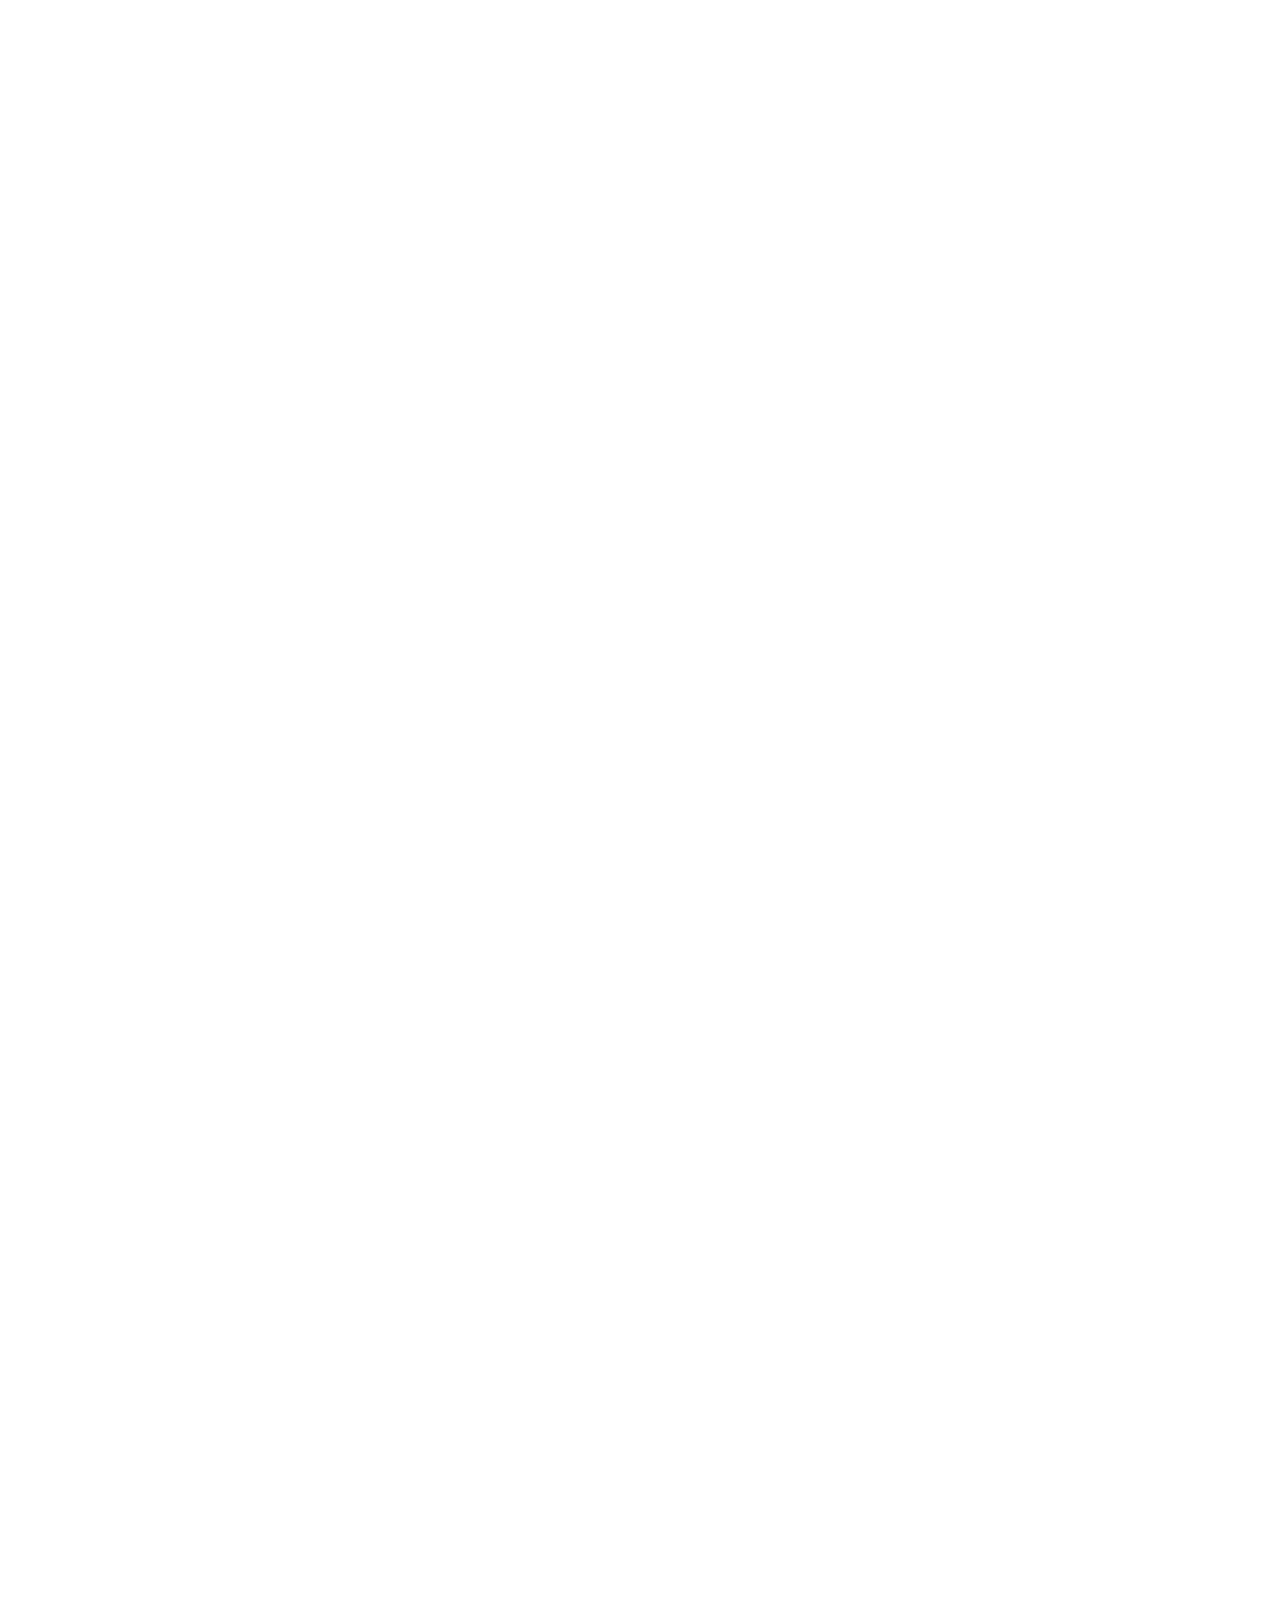
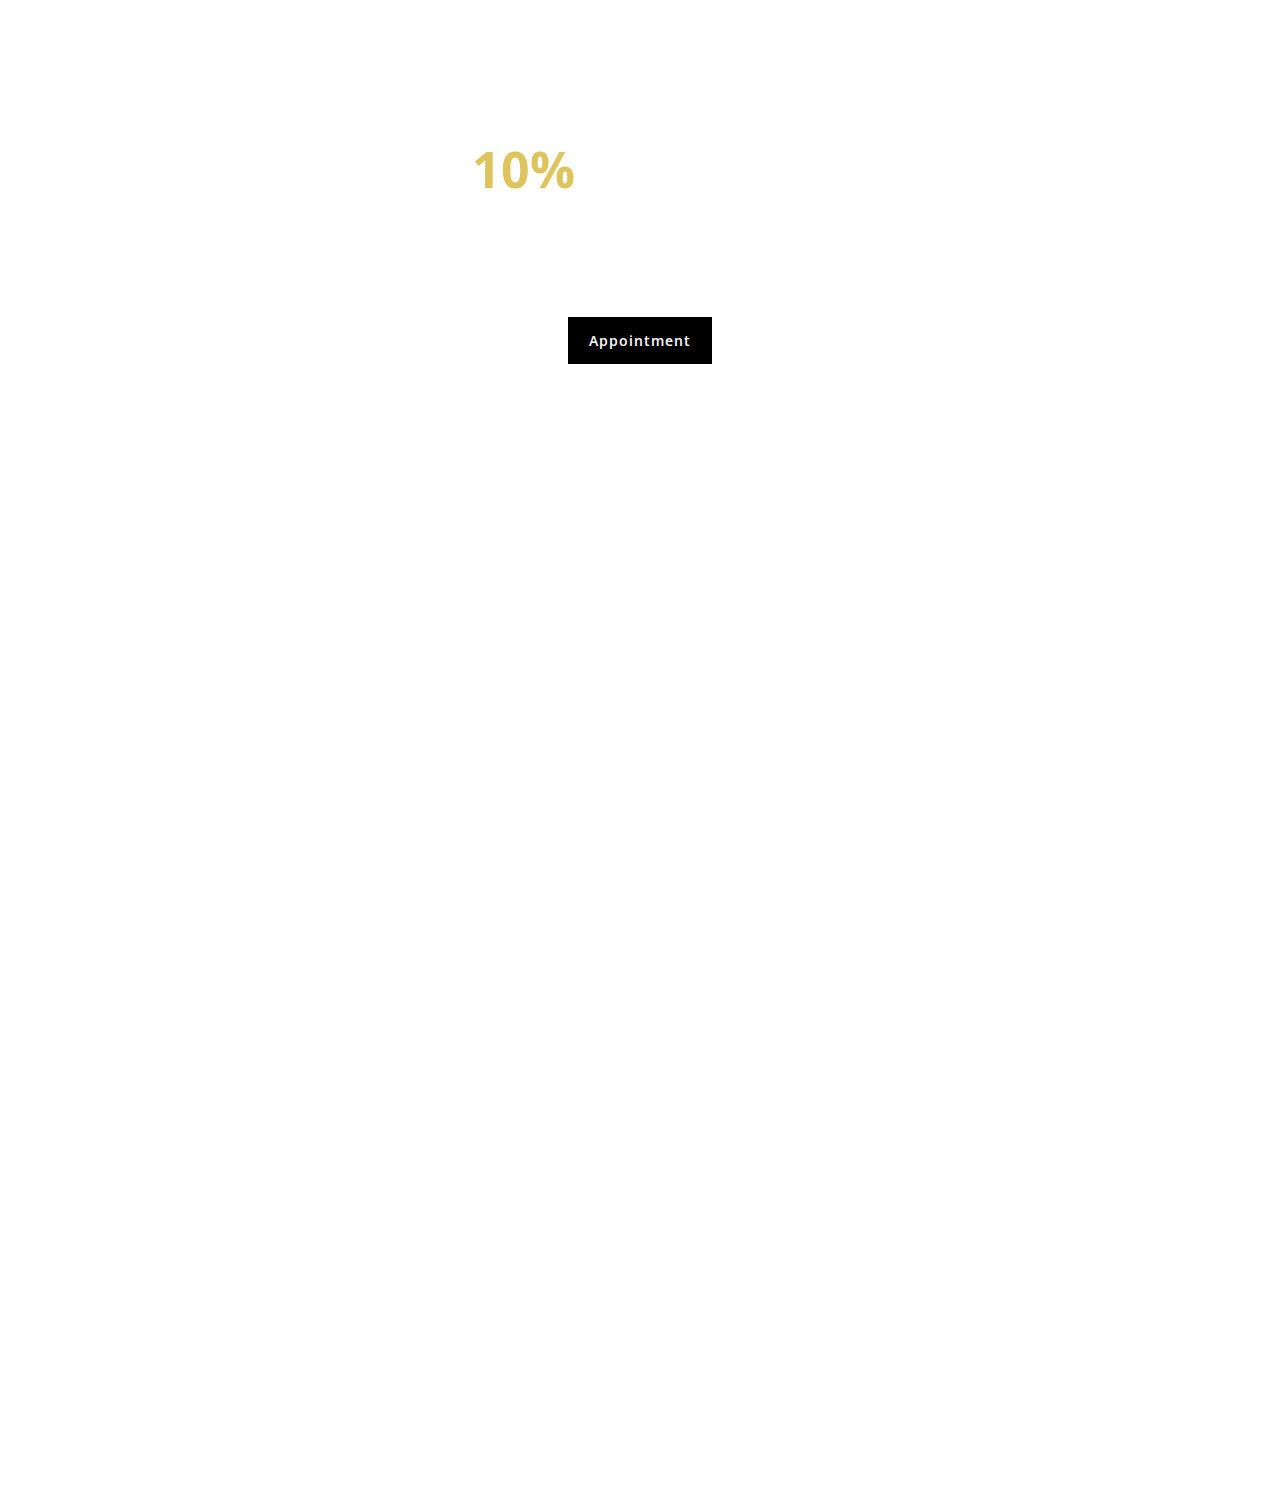
==== commit 4e186182: "asd" ====
--- a/index.html
+++ b/index.html
@@ -37,7 +37,7 @@
                                 <h2 class="color-light-pink font-size-small ml-2 ml-md-1 ml-lg-2">[Mon - Sat]</h2>
                             </div>
                             <div class="text">
-                                <h2>Close</h2>
+                                <h2>Closed</h2>
                                 <h2 class="color-light-pink font-size-small ml-2 ml-md-1">[Sun]</h2>
                             </div>
                             <div class="text no-border">
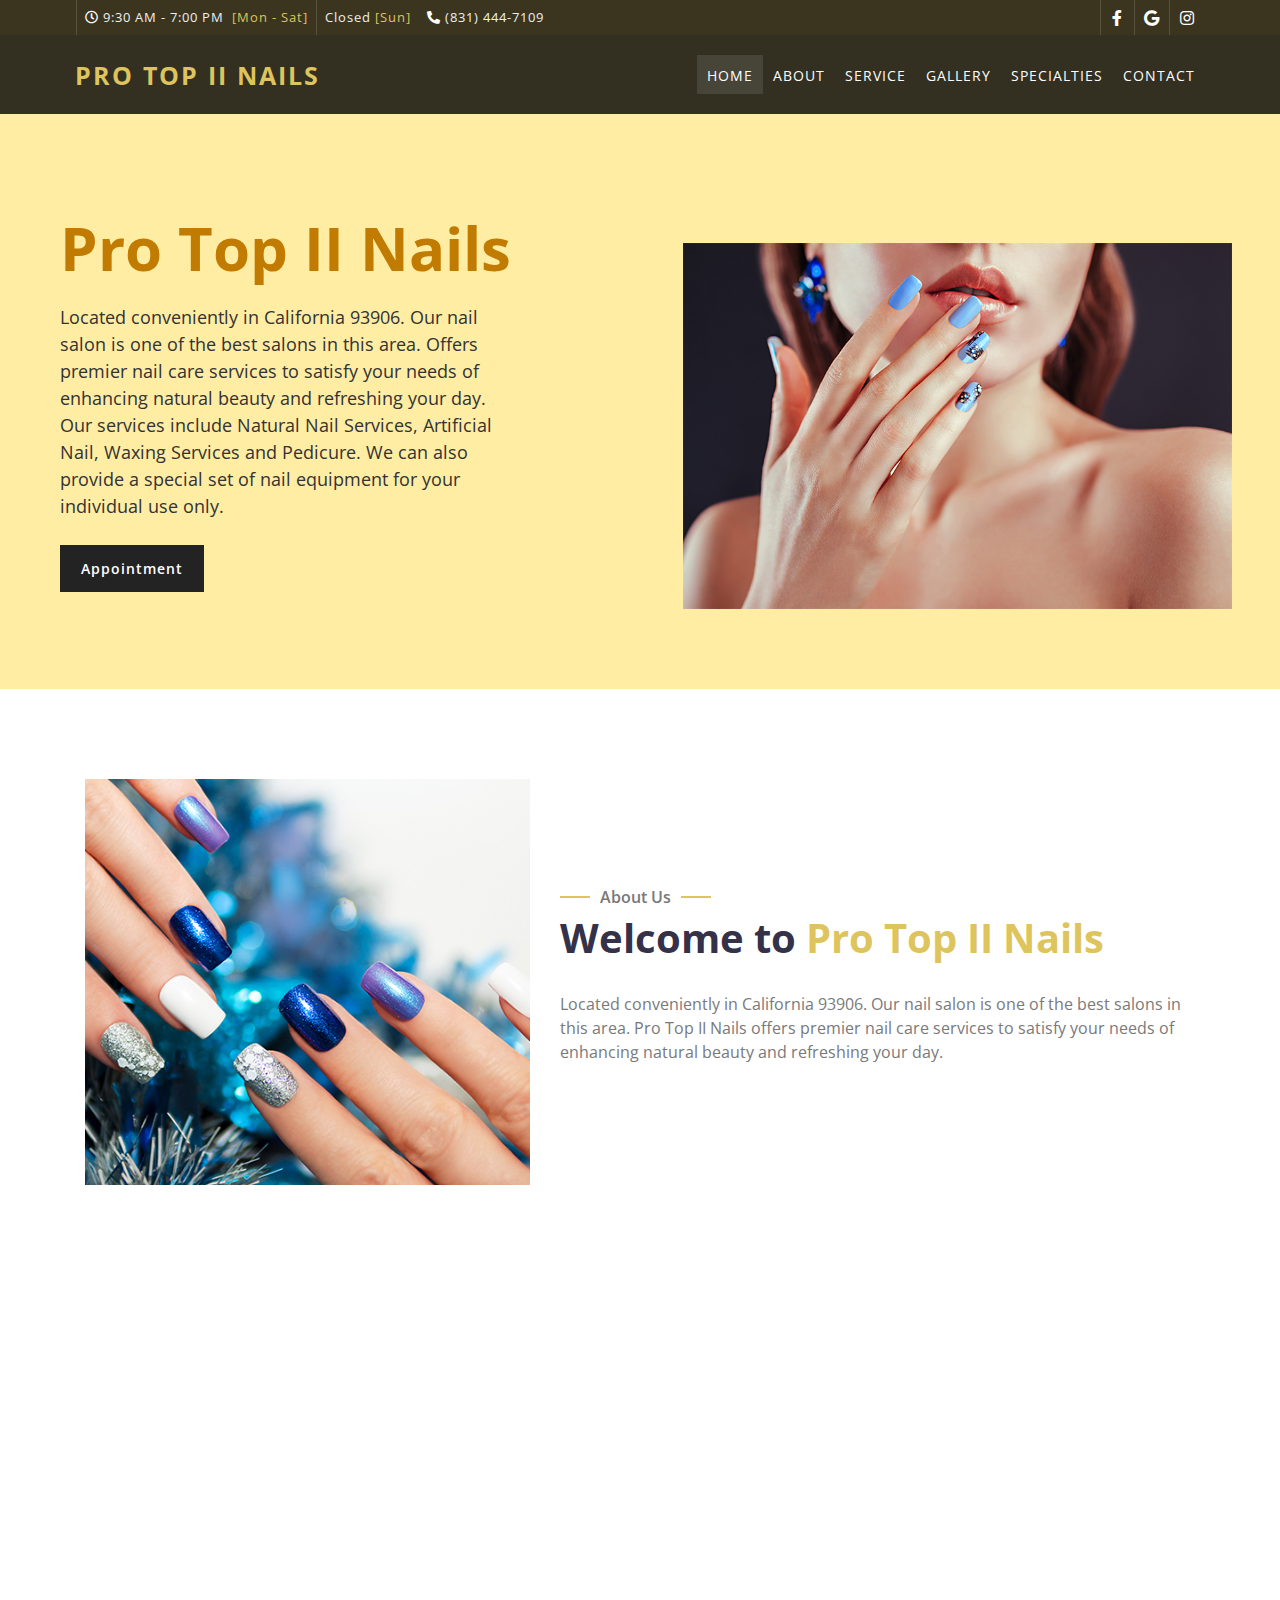
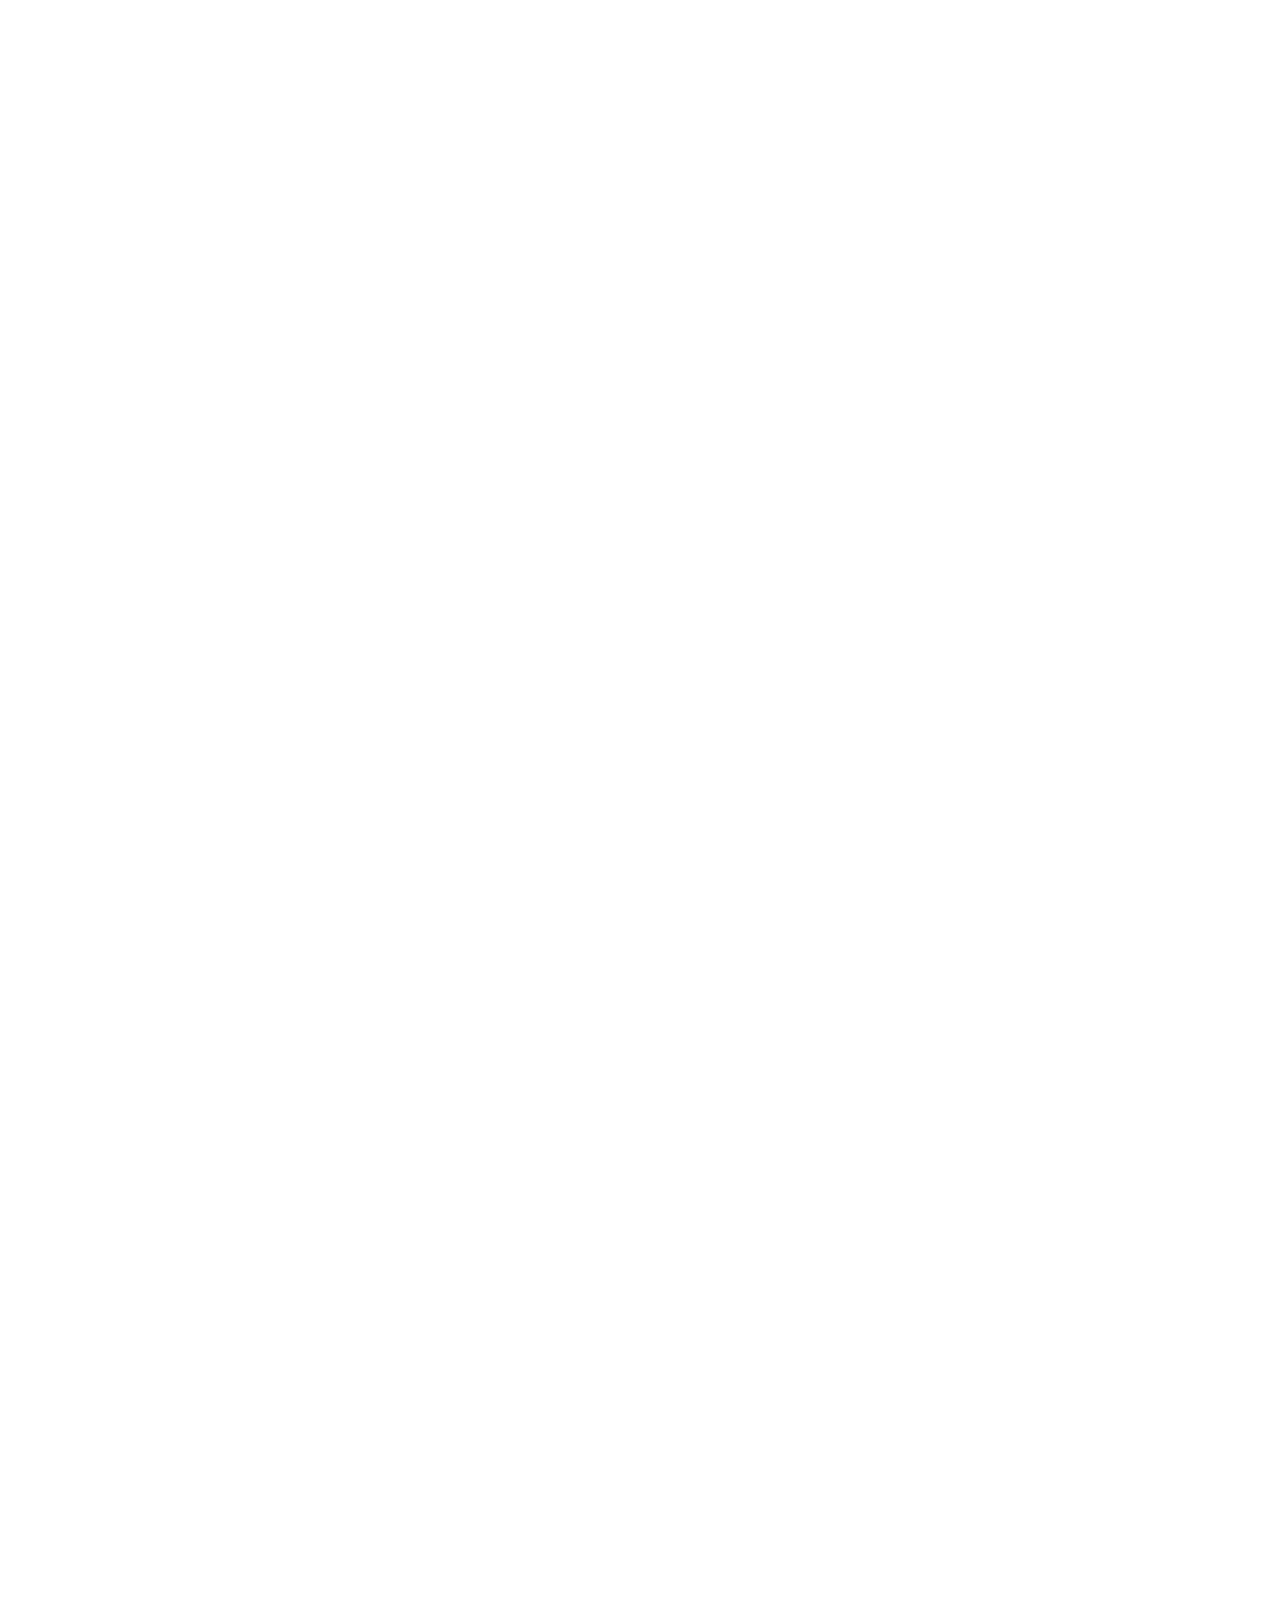
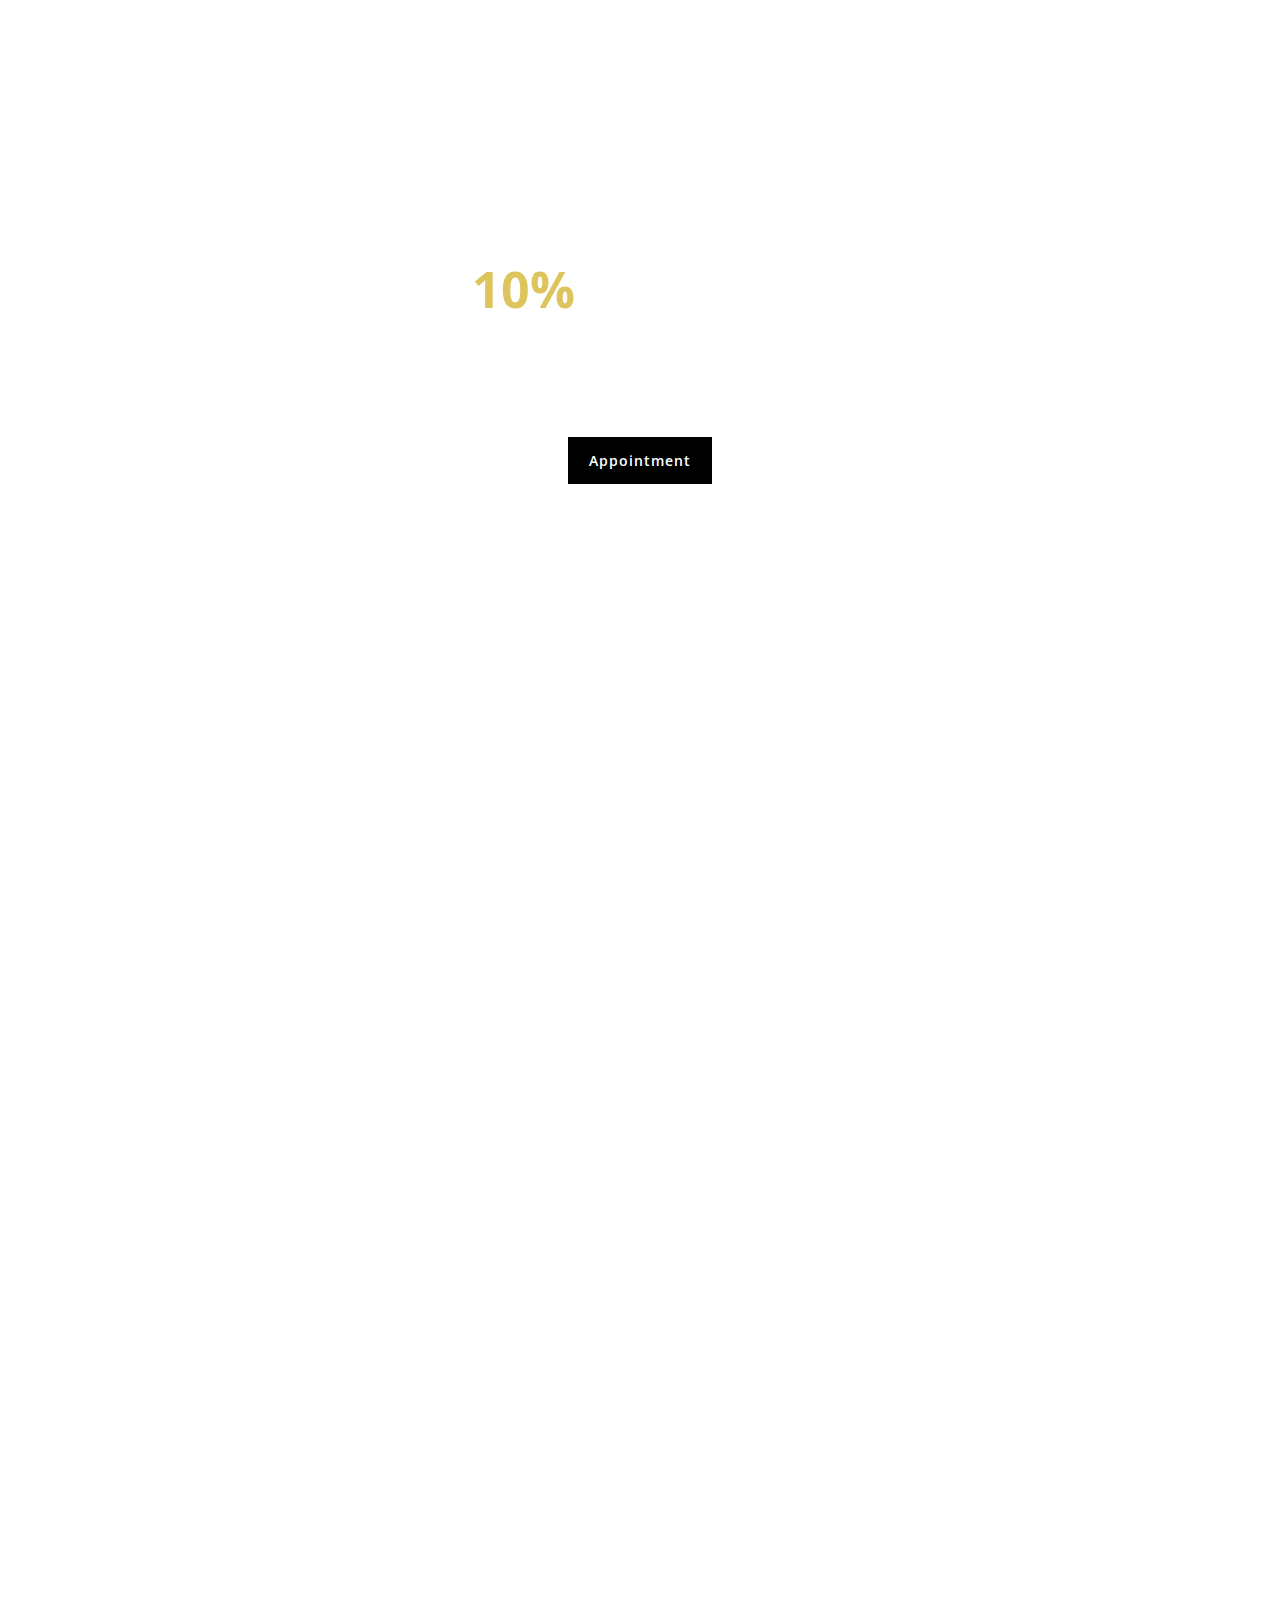
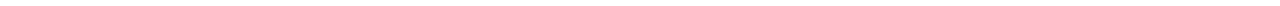
==== commit 774da680: "asd" ====
--- a/index.html
+++ b/index.html
@@ -148,6 +148,75 @@
                             <h3>Natural Nail Services</h3>
                             <p>Your hands say a lot about you and express your style. Be more beautiful and stylish with our manicure. All of the staff are well-trained, careful & whole-hearted. Take the time from your busy schedule to help your nails look their best.
                             </p>
+                            <a data-toggle="modal" data-target="#NaturalNail" class="btn-readmore"> View Detail
+                                <span class="arrow arrow-down"></span>
+                            </a>
+            
+                            <!-- Modal -->
+                            <div class="modal fade" id="NaturalNail" tabindex="-1" role="dialog" aria-labelledby="NaturalNailTitle" aria-hidden="true">
+                                <div class="modal-dialog modal-dialog-centered" role="document">
+                                    <div class="modal-content">
+                                        <div class="modal-header">
+                                            <h5 class="modal-title text-black" id="NaturalNailTitle">Natural Nail Services</h5>
+                                            <button type="button" class="close" data-dismiss="modal" aria-label="Close">
+                                                <span aria-hidden="true">&times;</span>
+                                            </button>
+                                        </div>
+                                        <div class="modal-body">
+                                            <ul class="menu-popup">
+                                                <li>
+                                                    <div class="row p-3">
+                                                        <div class="col-9 col-sm-9 menu-item">Manicure</div>
+                                                        <div class="col-3 col-sm-3 price">$20</div>
+                                                    </div>
+                                                </li>
+                                                <li>
+                                                    <div class="row p-3">
+                                                        <div class="col-9 col-sm-9 menu-item">Manicure Gel</div>
+                                                        <div class="col-3 col-sm-3 price">$30</div>
+                                                    </div>
+                                                </li>
+                                                <li>
+                                                    <div class="row p-3">
+                                                        <div class="col-9 col-sm-9 menu-item">Gel Polish Change Fingers</div>
+                                                        <div class="col-3 col-sm-3 price">$18</div>
+                                                    </div>
+                                                </li>
+                                                <li>
+                                                    <div class="row p-3">
+                                                        <div class="col-9 col-sm-9 menu-item">Gel Polish Change Toes</div>
+                                                        <div class="col-3 col-sm-3 price">$20</div>
+                                                    </div>
+                                                </li>
+                                                <li>
+                                                    <div class="row p-3">
+                                                        <div class="col-9 col-sm-9 menu-item">Nails Repair Each Nail</div>
+                                                        <div class="col-3 col-sm-3 price">$5</div>
+                                                    </div>
+                                                </li>
+                                                <li>
+                                                    <div class="row p-3">
+                                                        <div class="col-9 col-sm-9 menu-item">Nails ART - Each Nail</div>
+                                                        <div class="col-3 col-sm-3 price">$5</div>
+                                                    </div>
+                                                </li>
+                                                <li>
+                                                    <div class="row p-3">
+                                                        <div class="col-9 col-sm-9 menu-item">Nails Soaked Off</div>
+                                                        <div class="col-3 col-sm-3 price">$15</div>
+                                                    </div>
+                                                </li>
+                                                <li class="no-border">
+                                                    <div class="row p-3">
+                                                        <div class="col-9 col-sm-9 menu-item">Paraffin Wax Treatment Hand / Feet</div>
+                                                        <div class="col-3 col-sm-3 price">$5/10</div>
+                                                    </div>
+                                                </li>
+                                            </ul>
+                                        </div>
+                                    </div>
+                                </div>
+                            </div>
                         </div>
                     </div>
                     <div class="col-lg-6 col-md-6 wow fadeInUp" data-wow-delay="0.0s">
@@ -157,6 +226,88 @@
                             </div>
                             <h3>Artificial Nail</h3>
                             <p>Dress up your hands or simply add strength with a full set. We have many options that suit the lifestyles of many. Every desire isn't always achievable, but we will do our best to get you what you want. </p>
+            
+                            <a data-toggle="modal" data-target="#ArtificialNail" class="btn-readmore"> View Detail
+                                <span class="arrow arrow-down"></span>
+                            </a>
+            
+                            <!-- Modal -->
+                            <div class="modal fade" id="ArtificialNail" tabindex="-1" role="dialog" aria-labelledby="ArtificialNailTitle" aria-hidden="true">
+                                <div class="modal-dialog modal-dialog-centered" role="document">
+                                    <div class="modal-content">
+                                        <div class="modal-header">
+                                            <h5 class="modal-title text-black" id="ArtificialNailTitle">Artificial Nail</h5>
+                                            <button type="button" class="close" data-dismiss="modal" aria-label="Close">
+                                                <span aria-hidden="true">&times;</span>
+                                            </button>
+                                        </div>
+                                        <div class="modal-body">
+                                            <ul class="menu-popup">
+                                                <li>
+                                                    <div class="row p-3">
+                                                        <div class="col-9 col-sm-9 menu-item">Gel Net</div>
+                                                        <div class="col-3 col-sm-3 price">$43</div>
+                                                    </div>
+                                                </li>
+                                                <li>
+                                                    <div class="row p-3">
+                                                        <div class="col-9 col-sm-9 menu-item">Gel Rebalances</div>
+                                                        <div class="col-3 col-sm-3 price">$35</div>
+                                                    </div>
+                                                </li>
+                                                <li>
+                                                    <div class="row p-3">
+                                                        <div class="col-9 col-sm-9 menu-item">Acrylic Set</div>
+                                                        <div class="col-3 col-sm-3 price">$35</div>
+                                                    </div>
+                                                </li>
+                                                <li>
+                                                    <div class="row p-3">
+                                                        <div class="col-9 col-sm-9 menu-item">Acrylic Rebalances</div>
+                                                        <div class="col-3 col-sm-3 price">$25</div>
+                                                    </div>
+                                                </li>
+                                                <li>
+                                                    <div class="row p-3">
+                                                        <div class="col-9 col-sm-9 menu-item">Pink & White</div>
+                                                        <div class="col-3 col-sm-3 price">$58</div>
+                                                    </div>
+                                                </li>
+                                                <li>
+                                                    <div class="row p-3">
+                                                        <div class="col-9 col-sm-9 menu-item">Pink Rebalances</div>
+                                                        <div class="col-3 col-sm-3 price">$38</div>
+                                                    </div>
+                                                </li>
+                                                <li>
+                                                    <div class="row p-3">
+                                                        <div class="col-9 col-sm-9 menu-item">Pink & White Rebalance</div>
+                                                        <div class="col-3 col-sm-3 price">$45</div>
+                                                    </div>
+                                                </li>
+                                                <li class="">
+                                                    <div class="row p-3">
+                                                        <div class="col-9 col-sm-9 menu-item">Dipping Powder</div>
+                                                        <div class="col-3 col-sm-3 price">$43</div>
+                                                    </div>
+                                                </li>
+                                                <li class="">
+                                                    <div class="row p-3">
+                                                        <div class="col-9 col-sm-9 menu-item">Dipping Powder W/Tips</div>
+                                                        <div class="col-3 col-sm-3 price">$53</div>
+                                                    </div>
+                                                </li>
+                                                <li class="no-border">
+                                                    <div class="row p-3">
+                                                        <div class="col-9 col-sm-9 menu-item">Shape Additional</div>
+                                                        <div class="col-3 col-sm-3 price">$5</div>
+                                                    </div>
+                                                </li>
+                                            </ul>
+                                        </div>
+                                    </div>
+                                </div>
+                            </div>
                         </div>
                     </div>
                     <div class="col-lg-6 col-md-6 wow fadeInUp" data-wow-delay="0.2s">
@@ -164,10 +315,60 @@
                             <div class="service-icon">
                                 <i><img src="img/icon-03.png"></i>
                             </div>
-                            <h3>Delux Pedicure</h3>
+                            <h3>Pedicure</h3>
                             <p style="font-size: 10.8px">
                                 The spa pedicure elevates the classic pedicure in many ways. The process generally includes a variety of upgrades, including aromatherapy oils added to the footbath, an exfoliating scrub to further remove calluses, sugar scurb, pedi masking and the hot rocks massage, a hot towel wrap . Spa pedicures are generally done in a more relaxing, private environment than a typical pedicure at a regular nail salon. The experience should make you feel pampered and ultra relaxed…
                             </p>
+                            <a data-toggle="modal" data-target="#Pedicure" class="btn-readmore"> View Detail
+                                <span class="arrow arrow-down"></span>
+                            </a>
+            
+                            <!-- Modal -->
+                            <div class="modal fade" id="Pedicure" tabindex="-1" role="dialog" aria-labelledby="PedicureTitle" aria-hidden="true">
+                                <div class="modal-dialog modal-dialog-centered" role="document">
+                                    <div class="modal-content">
+                                        <div class="modal-header">
+                                            <h5 class="modal-title text-black" id="PedicureTitle">Pedicure</h5>
+                                            <button type="button" class="close" data-dismiss="modal" aria-label="Close">
+                                                <span aria-hidden="true">&times;</span>
+                                            </button>
+                                        </div>
+                                        <div class="modal-body">
+                                            <ul class="menu-popup">
+                                                <li>
+                                                    <div class="row p-3">
+                                                        <div class="col-9 col-sm-9 menu-item">Luxury Pedicure With Gel</div>
+                                                        <div class="col-3 col-sm-3 price">$55</div>
+                                                    </div>
+                                                </li>
+                                                <li>
+                                                    <div class="row p-3">
+                                                        <div class="col-9 col-sm-9 menu-item">Ur Pedicure With Gel</div>
+                                                        <div class="col-3 col-sm-3 price">$40</div>
+                                                    </div>
+                                                </li>
+                                                <li class="">
+                                                    <div class="row p-3">
+                                                        <div class="col-9 col-sm-9 menu-item">Spa Pedicure</div>
+                                                        <div class="col-3 col-sm-3 price">$28</div>
+                                                    </div>
+                                                </li>
+                                                <li class="no-border">
+                                                    <div class="row pl-3 pt-3 pr-3">
+                                                        <div class="col-9 col-sm-9 menu-item">KDS Deluxe Pedicure</div>
+                                                        <div class="col-3 col-sm-3 price">$40</div>
+                                                    </div>
+                                                    <p class="sub-text">Includes (Nail Trim, Cuticle Cut, Sugar Scrub, Pedi - Mask, Hot Rock Massage, Massage Cream & Regular Nail Polish)
+                                                        <br>
+                                                        For Gel Polish $15 Extra
+                                                    </p>
+                                                </li>
+                            
+                                            </ul>
+                                        </div>
+                                    </div>
+                                </div>
+                            </div>
                         </div>
                     </div>
                     <div class="col-lg-6 col-md-6 wow fadeInUp" data-wow-delay="0.0s">
@@ -177,6 +378,95 @@
                             </div>
                             <h3>Waxing Services</h3>
                             <p>We offer a full range of facial and body waxing services for women and men. Our expert estheticians use the latest techniques and products to make sure your waxing experience is as smooth and painless as possible.</p>
+            
+                            <a data-toggle="modal" data-target="#Waxing" class="btn-readmore"> View Detail
+                                <span class="arrow arrow-down"></span>
+                            </a>
+            
+                            <!-- Modal -->
+                            <div class="modal fade" id="Waxing" tabindex="-1" role="dialog" aria-labelledby="WaxingTitle" aria-hidden="true">
+                                <div class="modal-dialog modal-dialog-centered" role="document">
+                                    <div class="modal-content">
+                                        <div class="modal-header">
+                                            <h5 class="modal-title text-black" id="WaxingTitle">Waxing Services</h5>
+                                            <button type="button" class="close" data-dismiss="modal" aria-label="Close">
+                                                <span aria-hidden="true">&times;</span>
+                                            </button>
+                                        </div>
+                                        <div class="modal-body">
+                                            <ul class="menu-popup">
+                                                <li>
+                                                    <div class="row p-3">
+                                                        <div class="col-9 col-sm-9 menu-item">Eyebrow</div>
+                                                        <div class="col-3 col-sm-3 price">$13</div>
+                                                    </div>
+                                                </li>
+                                                <li>
+                                                    <div class="row p-3">
+                                                        <div class="col-9 col-sm-9 menu-item">Lip</div>
+                                                        <div class="col-3 col-sm-3 price">$7</div>
+                                                    </div>
+                                                </li>
+                                                <li class="">
+                                                    <div class="row p-3">
+                                                        <div class="col-9 col-sm-9 menu-item">Chin</div>
+                                                        <div class="col-3 col-sm-3 price">$10</div>
+                                                    </div>
+                                                </li>
+                                
+                                                <li class="">
+                                                    <div class="row p-3">
+                                                        <div class="col-9 col-sm-9 menu-item">Cheek</div>
+                                                        <div class="col-3 col-sm-3 price">$10</div>
+                                                    </div>
+                                                </li>
+                                                <li class="">
+                                                    <div class="row p-3">
+                                                        <div class="col-9 col-sm-9 menu-item">Bikini</div>
+                                                        <div class="col-3 col-sm-3 price">$30+</div>
+                                                    </div>
+                                                </li>
+                                                <li class="">
+                                                    <div class="row p-3">
+                                                        <div class="col-9 col-sm-9 menu-item">Under Arms</div>
+                                                        <div class="col-3 col-sm-3 price">$22</div>
+                                                    </div>
+                                                </li>
+                                                <li class="">
+                                                    <div class="row p-3">
+                                                        <div class="col-9 col-sm-9 menu-item">Full Arms</div>
+                                                        <div class="col-3 col-sm-3 price">$50</div>
+                                                    </div>
+                                                </li>
+                                                <li class="">
+                                                    <div class="row p-3">
+                                                        <div class="col-9 col-sm-9 menu-item">Half Arms</div>
+                                                        <div class="col-3 col-sm-3 price">$30</div>
+                                                    </div>
+                                                </li>
+                                                <li class="">
+                                                    <div class="row p-3">
+                                                        <div class="col-9 col-sm-9 menu-item">Full Leg</div>
+                                                        <div class="col-3 col-sm-3 price">$65</div>
+                                                    </div>
+                                                </li>
+                                                <li class="">
+                                                    <div class="row p-3">
+                                                        <div class="col-9 col-sm-9 menu-item">Half Leg</div>
+                                                        <div class="col-3 col-sm-3 price">$30</div>
+                                                    </div>
+                                                </li>
+                                                <li class="no-border">
+                                                    <div class="row p-3">
+                                                        <div class="col-9 col-sm-9 menu-item">Brazilian Wax</div>
+                                                        <div class="col-3 col-sm-3 price">$65/65+</div>
+                                                    </div>
+                                                </li>
+                                            </ul>
+                                        </div>
+                                    </div>
+                                </div>
+                            </div>
                         </div>
                     </div>
                 </div>
--- a/css/style.css
+++ b/css/style.css
@@ -447,6 +447,10 @@
     .navbar-nav{
         margin-top: 20px;
     }
+    .modal-body{
+        max-height: 650px;
+        overflow-y: scroll;
+    }
 }
 
 /*******************************/
@@ -863,7 +867,9 @@
 .price {
     position: relative;
     width: 100%;
-    padding: 45px 0 15px 0;
+    text-align: right;
+    font-weight: bold;
+    /*padding: 10px 0 15px 0;*/
 }
 
 .price .price-item {
@@ -2078,6 +2084,11 @@
 @media (width: 768px){
     .top-bar .text h2{
         font-size: 12px !important;
+    }
+}
+@media (min-width: 768px){
+    .col-md-1, .col-md-2, .col-md-3, .col-md-4, .col-md-5, .col-md-6, .col-md-7, .col-md-8, .col-md-9, .col-md-10, .col-md-11, .col-md-12 {
+        float: left;
     }
 }
 @media (max-width: 580px){
@@ -2227,4 +2238,68 @@
 
 .inner-border::-webkit-scrollbar{
     display: none;
-}+}
+.btn:focus, .btn-readmore:focus, button:focus{
+    outline: none;
+}
+/*Pop up menu*/
+.btn-readmore{
+    width: 130px;
+    height: 50px;
+    line-height: 50px;
+    border-radius: 1px;
+    font-size: 15px;
+    font-weight: 500;
+    display: inline-block;
+    margin-top: 10px;
+    transition: 0.3s linear;
+    text-align: center;
+    background: #e99c2e;
+    color: white !important;
+}
+.btn-readmore:hover{
+    background: #ffb858;
+    color: white;
+}
+.arrow {
+    width: 0;
+    height: 0;
+    display: inline-block;
+    vertical-align: middle;
+    margin-left: 7px;
+}
+.arrow-down {
+    border-left: 9px solid transparent;
+    border-right: 9px solid transparent;
+    border-top: 9px solid #fff;
+}
+
+.menu-popup{
+    list-style: none;
+    padding-left: 0;
+}
+.menu-popup li{
+    border-bottom: 1px dashed #e2e6ea;
+}
+.menu-popup .menu-item, .menu-popup .price{
+    color: #222;
+    padding-right: 0;
+}
+.menu-popup .menu-item{
+    text-align: left;
+    padding-left: 0;
+}
+
+::-webkit-scrollbar{
+    display: none;
+}
+.modal-title{
+    color: #a07015;
+    font-weight: bold;
+}
+.sub-text{
+    font-size: 13px !important;
+    font-style: italic;
+    color: #888;
+    text-align: left;
+}
